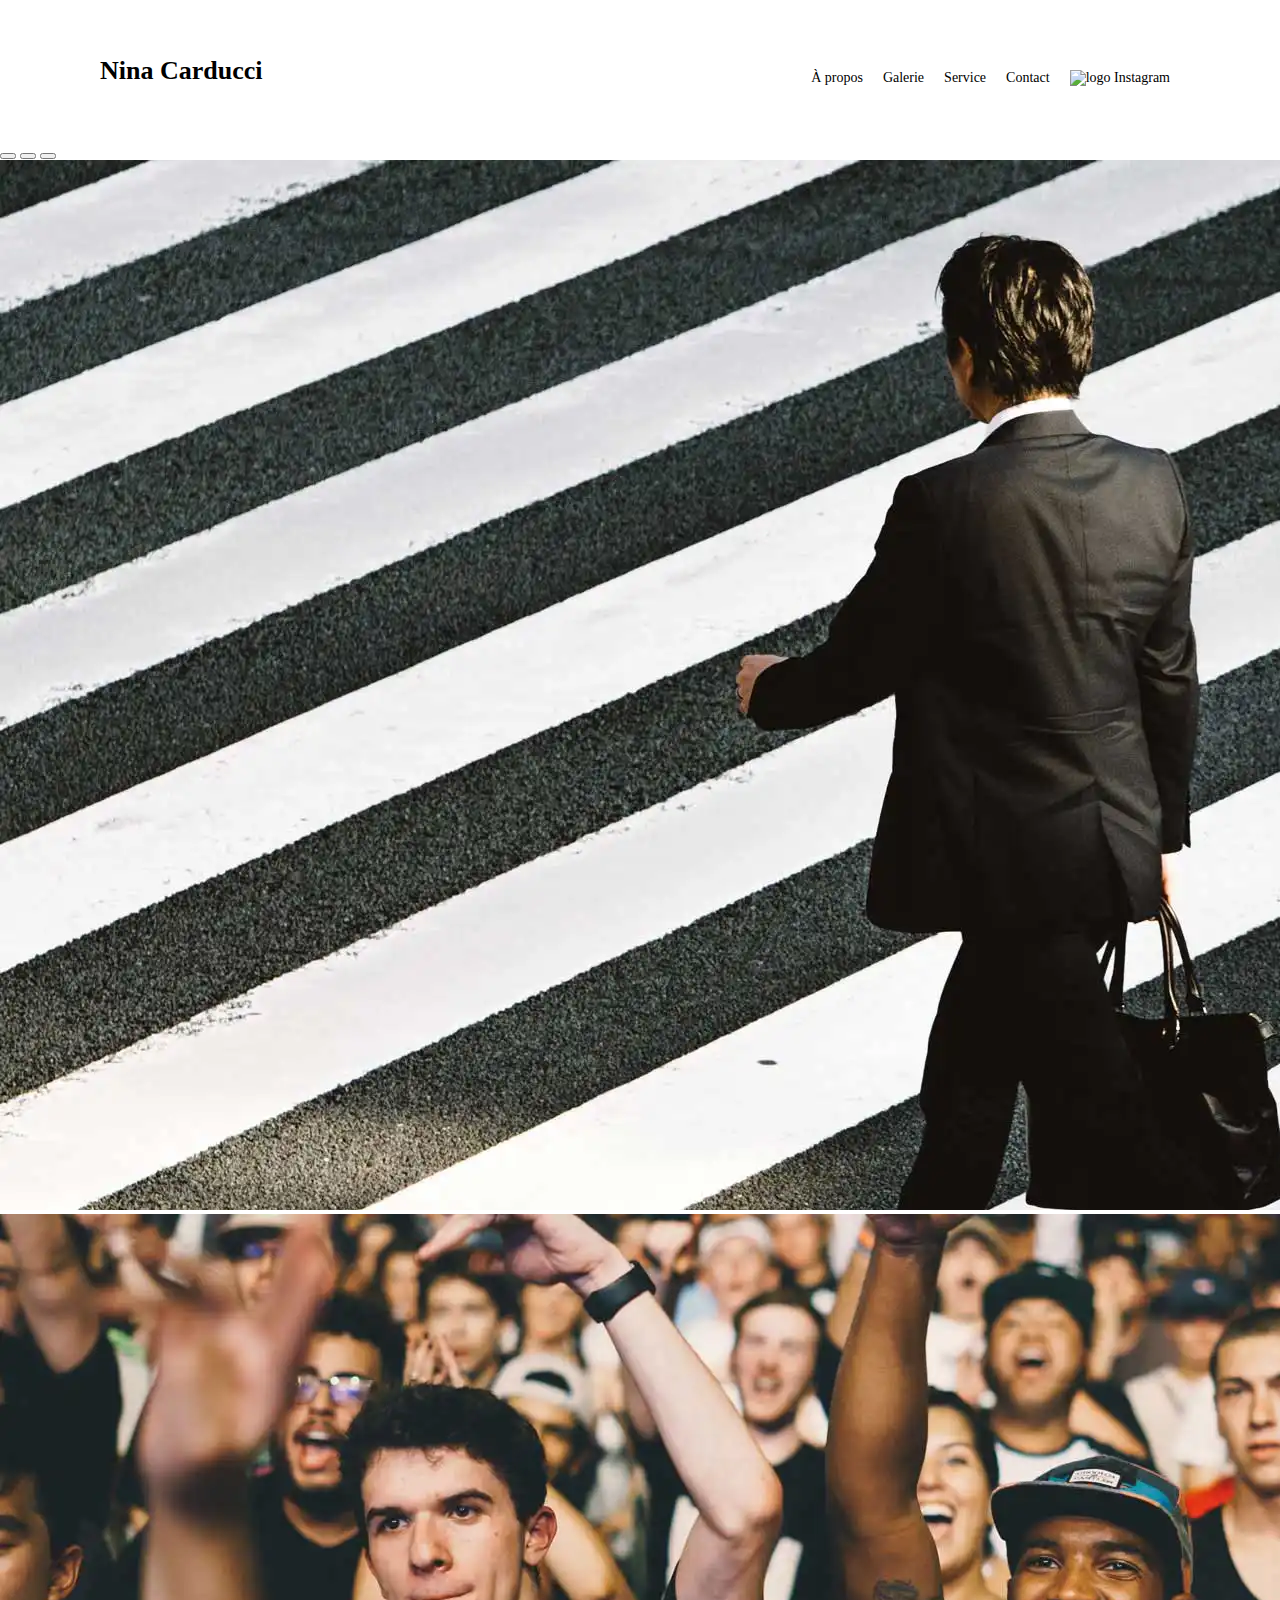
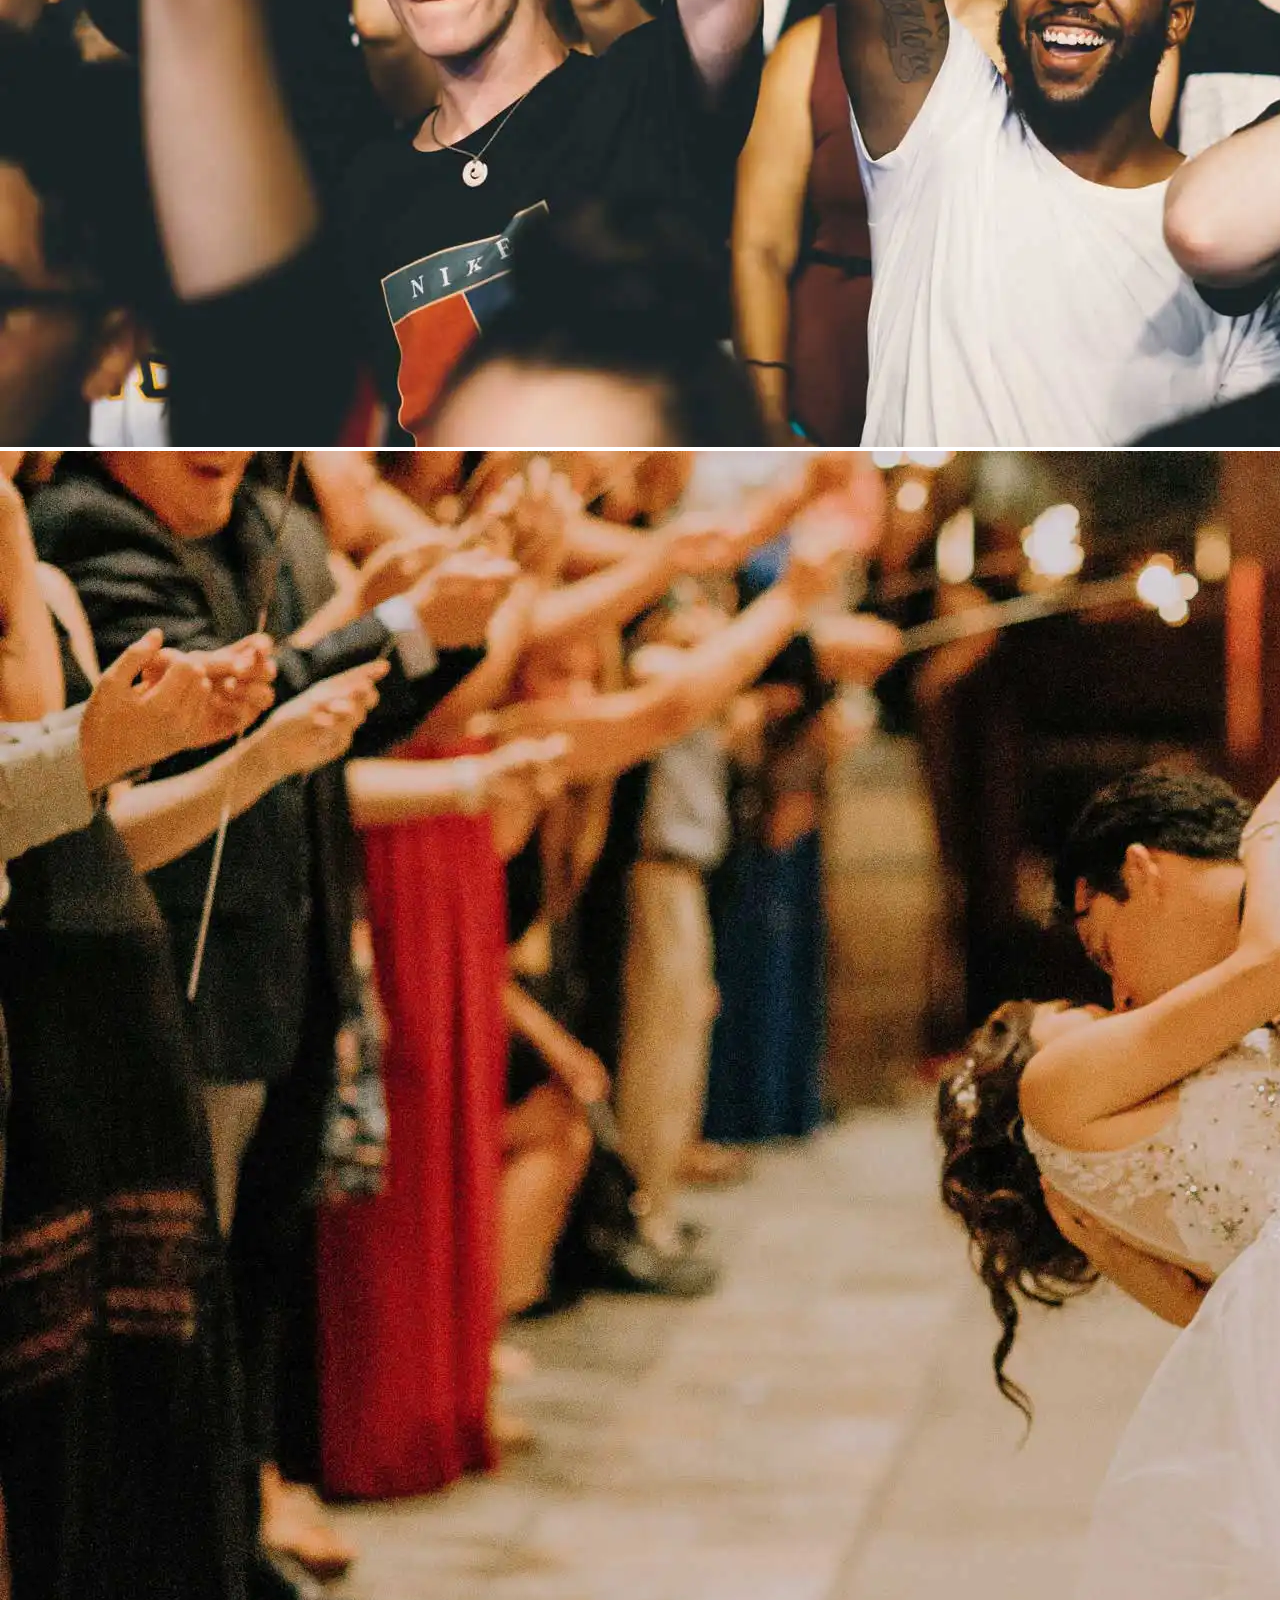
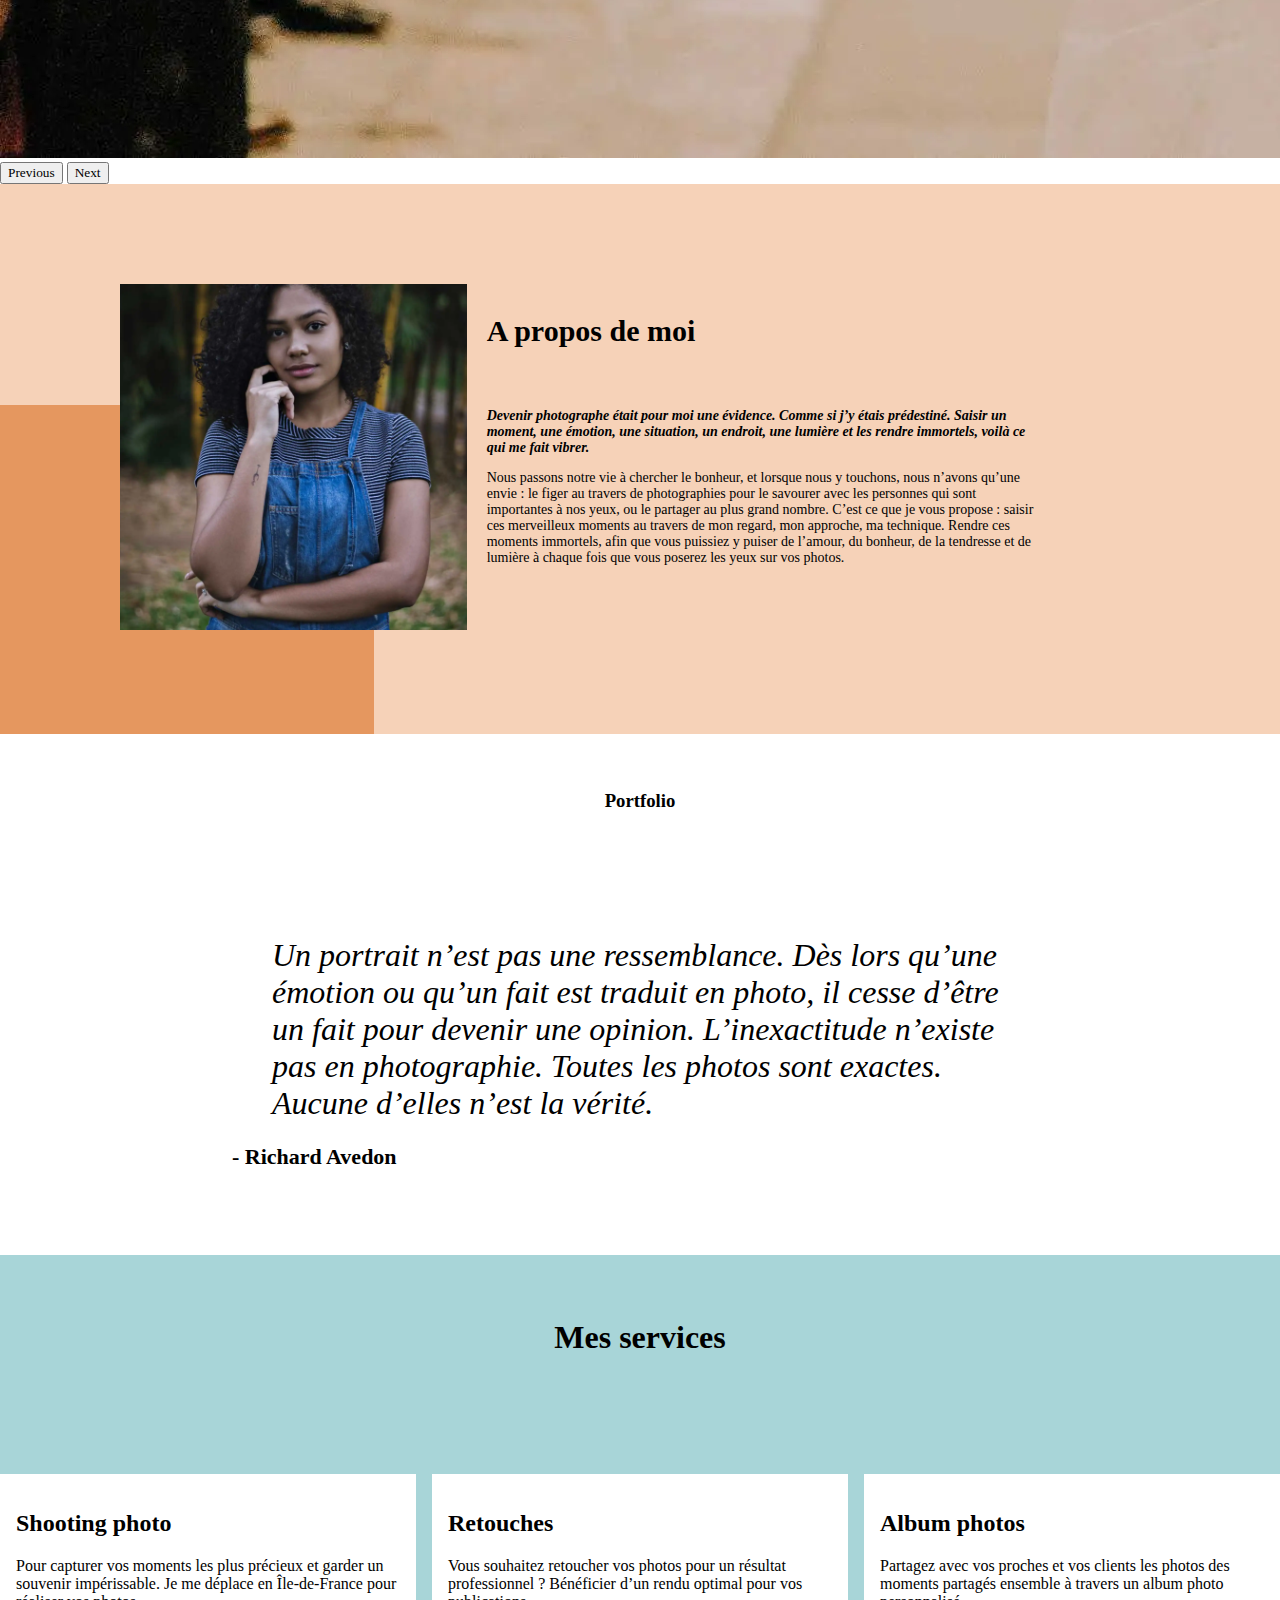
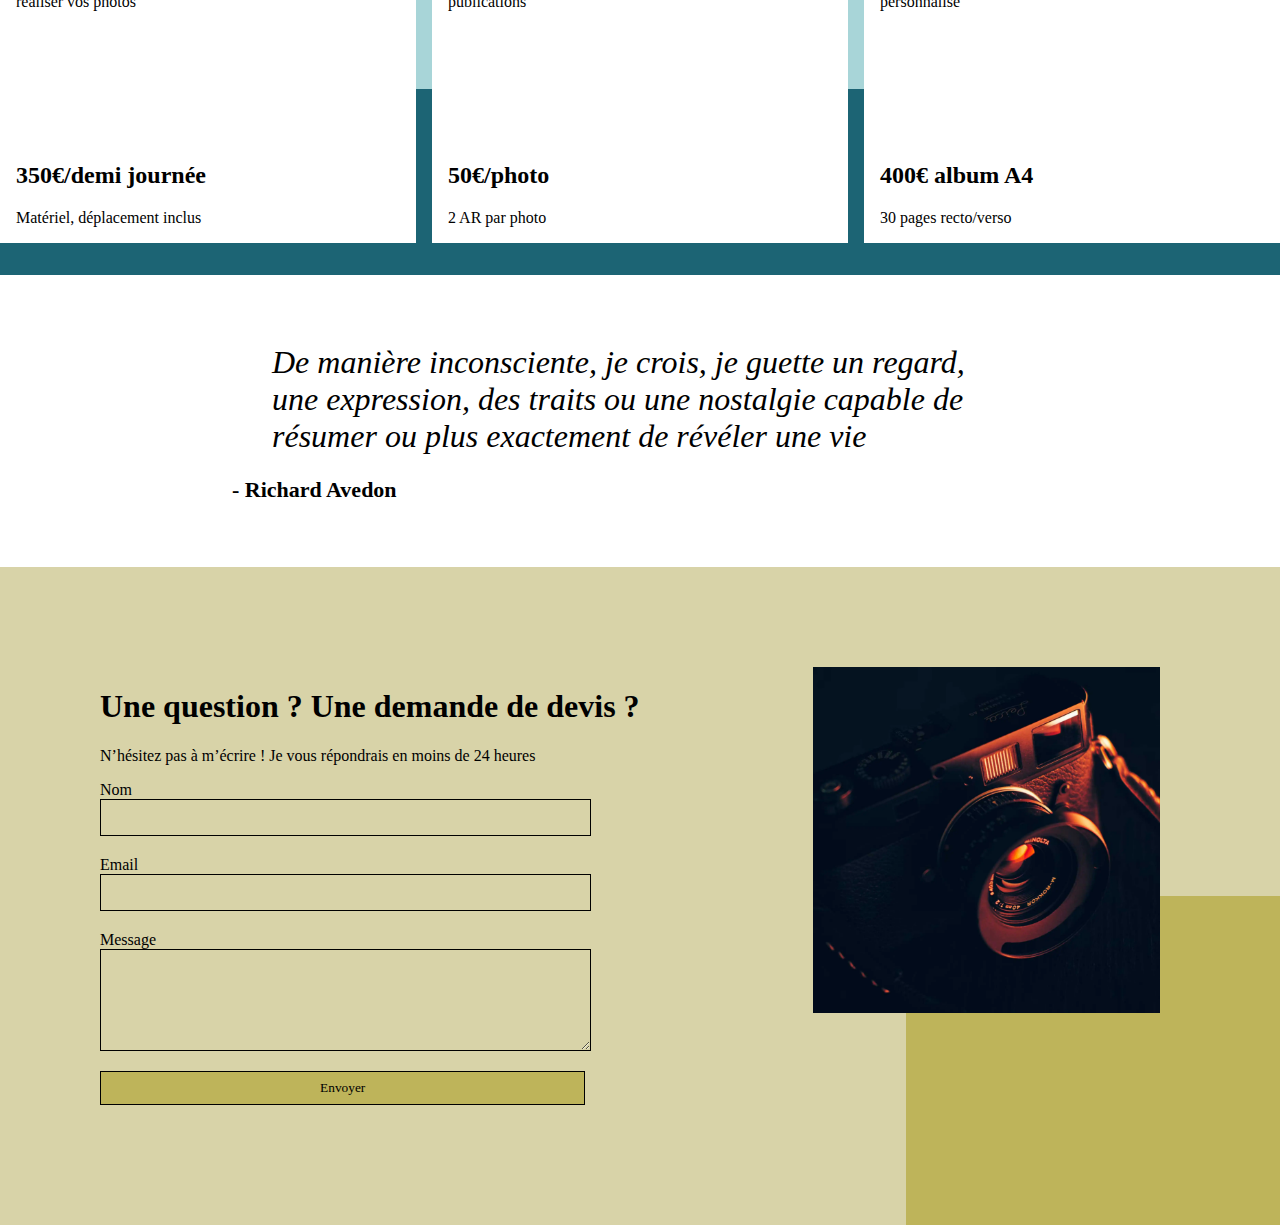
==== index.original.html @ 717ebbba "Conversion des JPEG en WEBP - Minify JS" ====
<!DOCTYPE html>
<html lang="fr">
<head>
	<meta name="viewport" content="width=device-width, initial-scale=1.0">


	<title>Nina Carducci</title>
	<meta name="description" content="Découvrez le portfolio captivant de Nina Carducci.
	Immortalisez vos moments précieux avec une touche artistique et unique.">
	<meta name="robots" content="index, follow">
	<link rel="stylesheet" href="./assets/bootstrap/bootstrap.min.css">
	<script src="./assets/bootstrap/bootstrap.bundle.min.js"></script>
	<link rel="stylesheet" href="./assets/style.css">
	<link rel="preconnect" href="https://fonts.googleapis.com">
	<link rel="preconnect" href="https://fonts.gstatic.com" crossorigin>
	<link href="https://fonts.googleapis.com/css2?family=Inter&family=Spectral:ital,wght@0,400;1,300;1,400;1,800&display=swap" rel="stylesheet">
	<meta charset="UTF-8">
	<script src="https://code.jquery.com/jquery-3.4.1.min.js" integrity="sha256-CSXorXvZcTkaix6Yvo6HppcZGetbYMGWSFlBw8HfCJo=" crossorigin="anonymous"></script>
	<script src="./assets/maugallery.min.js"></script>
	<script src="./assets/scripts.min.js"></script>
	<link rel="icon" type="image/x-icon" href="./assets/favicon.ico">

	<meta property="og:title" content="Nina Carducci">
	<meta property="og:description" content="Découvrez le portfolio captivant de Nina Carducci. Immortalisez vos moments précieux avec une touche artistique et unique.">
	<meta property="og:image" content="https://jordanlegros.github.io/openclassroom-projet4//assets/images/nina.webp">
	<meta property="og:url" content="https://jordanlegros.github.io/openclassroom-projet4/">

	<!-- Méta CSP -->
    <meta http-equiv="Content-Security-Policy" content="
        default-src 'self';
        script-src 'self' https://code.jquery.com 'sha256-vvt4KWwuNr51XfE5m+hzeNEGhiOfZzG97ccfqGsPwvE=';
        style-src 'self' https://stackpath.bootstrapcdn.com https://fonts.googleapis.com 'unsafe-inline';
        font-src 'self' https://fonts.googleapis.com https://fonts.gstatic.com;
        img-src 'self' https://jordanlegros.github.io/openclassroom-projet4/ data:;
        connect-src 'self' https://jordanlegros.github.io/openclassroom-projet4/;
    ">

	<meta name="language" content="fr-FR">



	<script type="application/ld+json">
		{
		  "@context": "https://schema.org",
		  "@type": "Organization",
		  "name": "Nina Carducci",
		  "url": "https://jordanlegros.github.io/openclassroom-projet4/",
		  "logo": "https://jordanlegros.github.io/openclassroom-projet4/assets/images/nina.webp",
		  "description": "Portfolio captivant de Nina Carducci. Immortalisez vos moments précieux avec une touche artistique et unique.",
		  "sameAs": [
			"https://www.instagram.com/ninacarducci.photo/?hl=fr"
		  ],
		  "address": {
			"@type": "PostalAddress",
			"streetAddress": "68 avenue Alsace-Lorraine",
			"addressLocality": "Bordeaux",
			"postalCode": "33200",
			"addressCountry": "FR"
		  },
		  "telephone": "+33 5 56 67 78 89",
		  "openingHours": "Mo-Fr 10:00-19:00"
		}
		</script>

		<script type="application/ld+json">
			{
			  "@context": "https://schema.org",
			  "@type": "Product",
			  "name": "Shooting photo",
			  "image": "https://jordanlegros.github.io/openclassroom-projet4/assets/images/camera.webp",
			  "description": "Service de shooting photo pour capturer vos moments les plus précieux.",
			  "brand": {
				"@type": "Brand",
				"name": "Nina Carducci"
			  },
			  "offers": {
				"@type": "Offer",
				"price": "350",
				"priceCurrency": "EUR",
				"availability": "http://schema.org/InStock"
			  }
			}
			</script>
			
			<script type="application/ld+json">
			{
			  "@context": "https://schema.org",
			  "@type": "Product",
			  "name": "Retouches",
			  "image": "https://jordanlegros.github.io/openclassroom-projet4/assets/images/camera.webp",
			  "description": "Service de retouches photo pour un résultat professionnel.",
			  "brand": {
				"@type": "Brand",
				"name": "Nina Carducci"
			  },
			  "offers": {
				"@type": "Offer",
				"price": "50",
				"priceCurrency": "EUR",
				"availability": "http://schema.org/InStock"
			  }
			}
			</script>
			
			<script type="application/ld+json">
			{
			  "@context": "https://schema.org",
			  "@type": "Product",
			  "name": "Album photos",
			  "image": "https://jordanlegros.github.io/openclassroom-projet4/assets/images/camera.webp",
			  "description": "Album photo personnalisé pour partager vos moments précieux.",
			  "brand": {
				"@type": "Brand",
				"name": "Nina Carducci"
			  },
			  "offers": {
				"@type": "Offer",
				"price": "400",
				"priceCurrency": "EUR",
				"availability": "http://schema.org/InStock"
			  }
			}
			</script>

</head>
<body>
<div class="top-header"> 
	<h3 class="name">Nina Carducci</h3>
	<div class="nav">   
		<ul>
			<li><a href="#about">À propos</a></li>
			<li><a href="#gallery">Galerie</a></li>
			<li><a href="#services">Service</a></li>
			<li><a href="#contact">Contact</a></li>
			<li><a class="social-link" href="https://www.instagram.com/ninacarducci.photo/?hl=fr" target="_blank"><img src="assets/images/instagram.png" alt="logo Instagram"></a></li>
		</ul>
	</div>
</div>
<div id="header">

	<div id="carouselExampleIndicators" class="carousel slide" data-bs-ride="carousel">
		<div class="carousel-indicators">
			<button type="button" data-bs-target="#carouselExampleIndicators" data-bs-slide-to="0" class="active" aria-current="true" aria-label="Slide 1"></button>
			<button type="button" data-bs-target="#carouselExampleIndicators" data-bs-slide-to="1" aria-label="Slide 2"></button>
			<button type="button" data-bs-target="#carouselExampleIndicators" data-bs-slide-to="2" aria-label="Slide 3"></button>
		</div>
		<div class="carousel-inner">
			<div class="carousel-item active">
				<img src="./assets/images/slider/ryoji-iwata-wUZjnOv7t0g-unsplash.webp" class="d-block w-100" alt="Photographie de Ryoji Iwata par Nina Carducci">
			</div>
			<div class="carousel-item">
				<img src="./assets/images/slider/nicholas-green-nPz8akkUmDI-unsplash.webp" class="d-block w-100" alt="Photographie de Nicholas Green par Nina Carducci">
			</div>
			<div class="carousel-item">
				<img src="./assets/images/slider/edward-cisneros-3_h6-1NPDGw-unsplash.webp" class="d-block w-100" alt="Photographie de Edward Cisneros par Nina Carducci">
			</div>
		</div>
		<button class="carousel-control-prev" type="button" data-bs-target="#carouselExampleIndicators" data-bs-slide="prev">
			<span class="carousel-control-prev-icon" aria-hidden="true"></span>
			<span class="visually-hidden">Previous</span>
		</button>
		<button class="carousel-control-next" type="button" data-bs-target="#carouselExampleIndicators" data-bs-slide="next">
			<span class="carousel-control-next-icon" aria-hidden="true"></span>
			<span class="visually-hidden">Next</span>
		</button>
	</div>
</div>
<div id="about">
	<div class="picture left">
		<img src="./assets/images/nina.webp" alt ="Photographie de Nina Carducci">
	</div>
	<div id="about-me">
		<h3 class="about-me__title">A propos de moi</h3>
		<p class="about-me__introduction">Devenir photographe était pour moi une évidence. Comme si j’y étais prédestiné. Saisir un moment, une émotion, une situation, un endroit, une lumière et les rendre immortels, voilà ce qui me fait vibrer.</p>
		<p>Nous passons notre vie à chercher le bonheur, et lorsque nous y touchons, nous n’avons qu’une envie : le figer au travers de photographies pour le savourer avec les personnes qui sont importantes à nos yeux, ou le partager au plus grand nombre.
			C’est ce que je vous propose : saisir ces merveilleux moments au travers de mon regard, mon approche, ma technique. Rendre ces moments immortels, afin que vous puissiez y puiser de l’amour, du bonheur, de la tendresse et de lumière à chaque fois que vous poserez les yeux sur vos photos.</p>
	</div>
</div>
<div id="gallery">
	<h3 class="title">Portfolio</h3>
	<div class="container py-3">
		<div class="gallery" style="display: none">
			<img data-gallery-tag="Concert" class="gallery-item" src="./assets/images/gallery/concerts/aaron-paul-wnX-fXzB6Cw-unsplash.webp" alt ="Photographie de Aaeron Paul par Nina Carducci"/>
			<img data-gallery-tag="Entreprises" class="gallery-item" src="./assets/images/gallery/entreprise/ali-morshedlou-WMD64tMfc4k-unsplash.webp" alt ="Photographie de Ali Morshedlou par Nina Carducci"/>
			<img data-gallery-tag="Entreprises" class="gallery-item" src="./assets/images/gallery/entreprise/jason-goodman-tHO1_OuKbg0-unsplash.webp " alt ="Photographie de Jason Goodman par Nina Carducci"/>
			<img data-gallery-tag="Mariages" class="gallery-item" src="./assets/images/gallery/mariage/hannah-busing-RvF2R_qMpRk-unsplash.webp" alt ="Photographie de Hannah Busing par Nina Carducci"/>
			<img data-gallery-tag="Portrait" class="gallery-item" src="./assets/images/gallery/portraits/ade-tunji-rVkhWWZFAtQ-unsplash.webp" alt ="Photographie de Ade Tunji par Nina Carducci"/>
			<img data-gallery-tag="Mariages" class="gallery-item" src="./assets/images/gallery/mariage/jakob-owens-SiniLJkXhMc-unsplash.webp" alt ="Photographie de Jakob Owens par Nina Carducci"/>
			<img data-gallery-tag="Portrait" class="gallery-item" src="./assets/images/gallery/portraits/nino-van-prattenburg--443cl1uR_8-unsplash.webp" alt ="Photographie de Nino Van par Nina Carducci"/>
			<img data-gallery-tag="Concert" class="gallery-item" src="./assets/images/gallery/concerts/austin-neill-hgO1wFPXl3I-unsplash.webp" alt ="Photographie de Austin Neill par Nina Carducci"/>
			<img data-gallery-tag="Entreprises" class="gallery-item" src="./assets/images/gallery/entreprise/mateus-campos-felipe-Fsgzm8N0hIY-unsplash.webp" alt ="Photographie de Mateus Campos par Nina Carducci"/>
		</div>
	</div>
	<div class="quote">
		<figure>
			<blockquote>
				<h1 class="quote__text">Un portrait n’est pas une ressemblance. Dès lors qu’une émotion ou qu’un fait est traduit en photo, il cesse d’être un fait pour devenir une opinion. L’inexactitude n’existe pas en photographie. Toutes les photos sont exactes. Aucune d’elles n’est la vérité.</h1>
			</blockquote>
			<figcaption class="quote__author">- Richard Avedon</figcaption>
		</figure>
	</div>
</div>
<div id="services">
	<h1 class="title">Mes services</h1>
	<div class="container">
		<div class="service">
			<div class="service__description">
				<h2>Shooting photo</h2>
				<p>Pour capturer vos moments les plus précieux et garder un souvenir impérissable. Je me déplace en Île-de-France pour réaliser vos photos</p>
			</div>
			<div class="service__price">
				<h2>350€/demi journée</h2>
				<span>Matériel, déplacement inclus</span>
			</div>

		</div>
		<div class="service">
			<div class="service__description">
				<h2>Retouches</h2>
				<p>Vous souhaitez retoucher vos photos pour un résultat professionnel ? Bénéficier d’un rendu optimal pour vos publications</p>
			</div>
			<div class="service__price">
				<h2>50€/photo</h2>
				<span>2 AR par photo</span>
			</div>
		</div>
		<div class="service">
			<div class="service__description">
				<h2>Album photos</h2>
				<p>Partagez avec vos proches et vos clients les photos des moments partagés ensemble à travers un album photo personnalisé</p>
			</div>
			<div class="service__price">
				<h2>400€ album A4</h2>
				<span>30 pages recto/verso</span>
			</div>
		</div>
	</div>
</div>
<div class="quote">
	<figure>
		<blockquote>
			<h1 class="quote__text">De manière inconsciente, je crois, je guette un regard, une expression, des traits ou une nostalgie capable de résumer ou plus exactement de révéler une vie</h1>
		</blockquote>
		<figcaption class="quote__author">- Richard Avedon</figcaption>
	</figure>
</div>
<div id="contact">
	<div class="container">
		<div class="form-container">
			<h1>Une question ? Une demande de devis ?</h1>
			<p> N’hésitez pas à m’écrire ! Je vous répondrais en moins de 24 heures</p>
			<form action="" method="post">
				<label for="nom">Nom</label>
				<input type="text" name="nom" id="nom" autocomplete="name">
				<label for="email">Email</label>
				<input type="email" name="email" id="email" autocomplete="email">
				<label for="message">Message</label>
				<textarea name="message" id="message" cols="30" rows="10" autocomplete="message"></textarea>
				<input type="submit" value="Envoyer"/>
			</form>
		</div>
		<div class="picture right">
			<img src="./assets/images/camera.webp" alt="Photographie d'une caméra">
		</div>
	</div>
</div>
</body>
</html>
---- assets/style.css ----
body {
	max-width: 1920px;
	margin: auto;
}
* {
	font-family: 'Inter';
	font-style: normal;
}
.top-header {
	background-color: white;
	position: sticky;
	top:0;
	z-index: 1000;
	display: flex;
	justify-content: space-between;
	padding-inline: 100px;
	padding-block: 30px;
	align-items: center;
}

.top-header .name {
	font-size: 26px;
}

.nav ul {
	display: flex;
	list-style-type: none;
	font-size: 14px;
	margin-bottom: 0;
}

.nav li {
	padding-inline: 10px;
}

.nav a {
	text-decoration: none;
	color: #000
}

.social-link img {
	width: 20px;
}

#about {
	display: flex;
	background-color: #F6D2B8;
	padding-inline: 100px;
	padding-block: 100px;
	position: relative;
}

.picture.left::before {
	content: ' ';
	background-color: #E5975F;
	width: 374px;
	height: 329px;
	position: absolute;
	bottom: 0;
	left: 0;
	z-index: -1;
}

.picture {
	flex: 1;
	margin: 0 20px;
	z-index: 0;
}

.picture img {
	width: 100%;

}
#about-me {
	flex: 2
}
.about-me__title {
	margin-top: 1em;
	margin-bottom: 60px;
	font-size: 30px;
}
.about-me__introduction {
	font-family: 'Spectral';
	font-weight: 800;
	font-style: italic;
	width: 60%;
}
#about-me p {
	width: 80%;
	font-size: 14px;
}

#gallery {
	/*	min-height: 100vh; */
}
.title{
	text-align: center;
	padding-block: 2em;
}
.gallery .nav {
	justify-content: center;
}
.nav-pills .nav-link.active, .nav-pills .show > .nav-link {
	color: #fff;
	background-color: #2b2a27;
	border-radius:0 ;
}
.nav-pills .nav-link {
	color: #000
}
.item-column {
	position: relative;
	margin-bottom: 0 !important;
	padding: 0;
}
.item-column::after{
	content: "";
	display: block;
	padding-bottom: 100%;

}
.gallery-item {
	position: absolute;
	width: 100%;
	height: 100%;
	object-fit: cover;
	padding: .5em;
}
.mg-prev, .mg-next {
	width: 30px;
	height: 30px;
	border-radius: 00%;
	justify-content: center;
	align-items: center;
	display: flex;
	font-size: 24px;
}

.quote {
	font-family: 'Spectral';
	font-style: italic;
	width: 70%;
	margin: auto;
	padding-block: 3em;
}
.quote__text {
	font-family: Spectral;
	font-style: italic;
	font-weight: 300;

}
.quote__author {
	font-family: Spectral;
	font-weight: 800;
	font-size: 22px;
}

#services {
	margin: auto;
	background-color: #A8D5D8 ;
	position: relative;
}
#services .container::before{
	content: ' ';
	background-color: #1C6474;
	position: absolute;
	width: 100%;
	height: 30%;
	bottom: 0;
	left: 0;
	z-index: 0;
}

#services .container {
	justify-content: space-between;
	display: flex;
	padding : 2em 0;

}

.service {
	background-color: white;
	max-width: 390px;
	width: 30%;
	height: 337px;
	padding: 1em;
	display: flex;
	flex-direction: column;
	justify-content: space-between;
	z-index: 1;
}

#contact {
	margin: auto;
	background-color: #D8D3A8 ;
	position: relative;
	padding-inline: 100px;
	padding-block: 100px;
}

#contact .container {
	display: flex;
}
.picture.right::before {
	content: ' ';
	background-color: #BEB45A;
	width: 374px;
	height: 329px;
	position: absolute;
	bottom: 0;
	right: 0;
	z-index: -1;
}
.form-container {
	flex : 2;

}
form {
	display: flex;
	flex-direction: column;
	width: 70%;
	align-items: flex-start;
}

form input {
	width: 100%;
	background-color: transparent;
	border: solid 1px;
	height: 2.5em;
	margin-bottom: 20px;
}

form textarea {
	width: 100%;
	background-color: transparent;
	border: solid 1px;
	height: 5em;
	line-height: 2.5em;
	font-size: 1.2em;
	margin-bottom: 20px;
}
input[type="submit"] {
	background-color: #BEB45A;
	padding: .5em 1em
}

@media all and (max-width: 1180px) {
	.picture {
		flex : 2;
	}
	#about, #contact .container {
		align-items: center;
	}
	.about-me__title {
		margin-top: 0;
		margin-bottom: 1em;
	}
	#about-me h6, #about-me p {
		width: 100%;
	}
}

@media all and (max-width: 1000px) {
	#about{
		flex-direction: column;

	}
	.picture {
		width: 50%;
	}
	.picture.left::before {
		width: 100%;
		height: 30%;
		position: absolute;
		bottom: auto;
		top: 0;
		left: 0;
		z-index: -1;
	}
	.about-me__title{
		text-align: center;
		margin-top: 1em;
	}
	#services .container {
		flex-direction: column;
	}
	.service {
		width: 100%;
		max-width: 100%;
		height: auto;
		margin: 2em 0
	}
	.service__description{
		margin-bottom: 1em;
	}

	#services .container::before{
		width: 30%;
		height: 100%;
		bottom: 0;
		right: 0;
		left: auto;
		z-index: 0;
	}

	#contact .container {
		flex-direction: column;
	}
	#contact .picture.right {
		margin-top: 1em;
	}
	.picture.right::before {
		width: 100%;
		height: 30%;
		position: absolute;
		bottom: 0;
		right: 0;
		z-index: -1;
	}
}

@media all and (max-width: 650px) {
	.top-header {
		flex-direction: column;
		padding-inline: 0;
	}
	.top-header .nav, .top-header .nav ul {
		width: 100%;
		padding: 0 0 0 0;
	}
	.top-header .nav li {
		flex: 1;
		padding-block: 1em;
		text-align: center;
	}
	.picture.left::before, .picture.right::before {
		height: 150px;
	}
	#services .container {
		align-items: center;
	}
	.service {
		max-width: 90%;
	}
	#about, #contact {
		padding-inline: 2em;
		padding-block: 2em;
	}
	form {
		width: 100%;
	}
	.picture {
		width: 80%;
	}
}
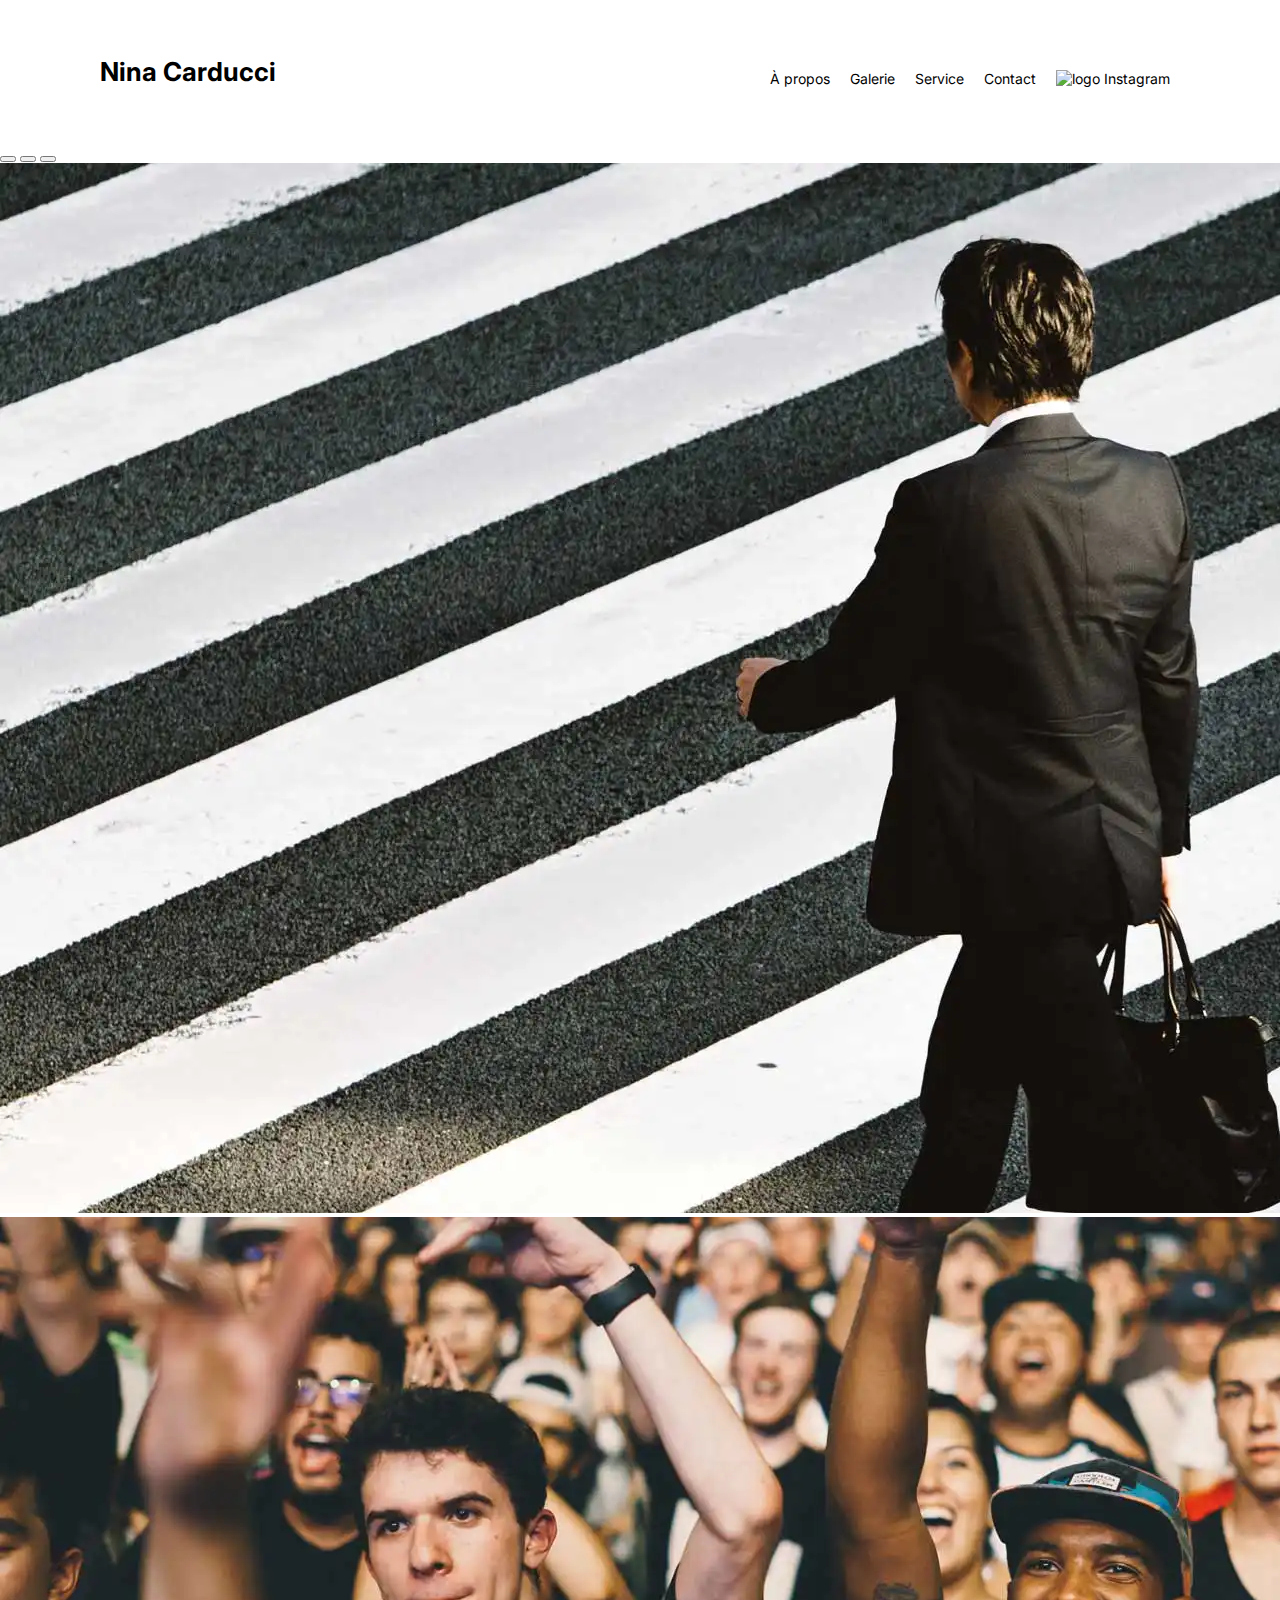
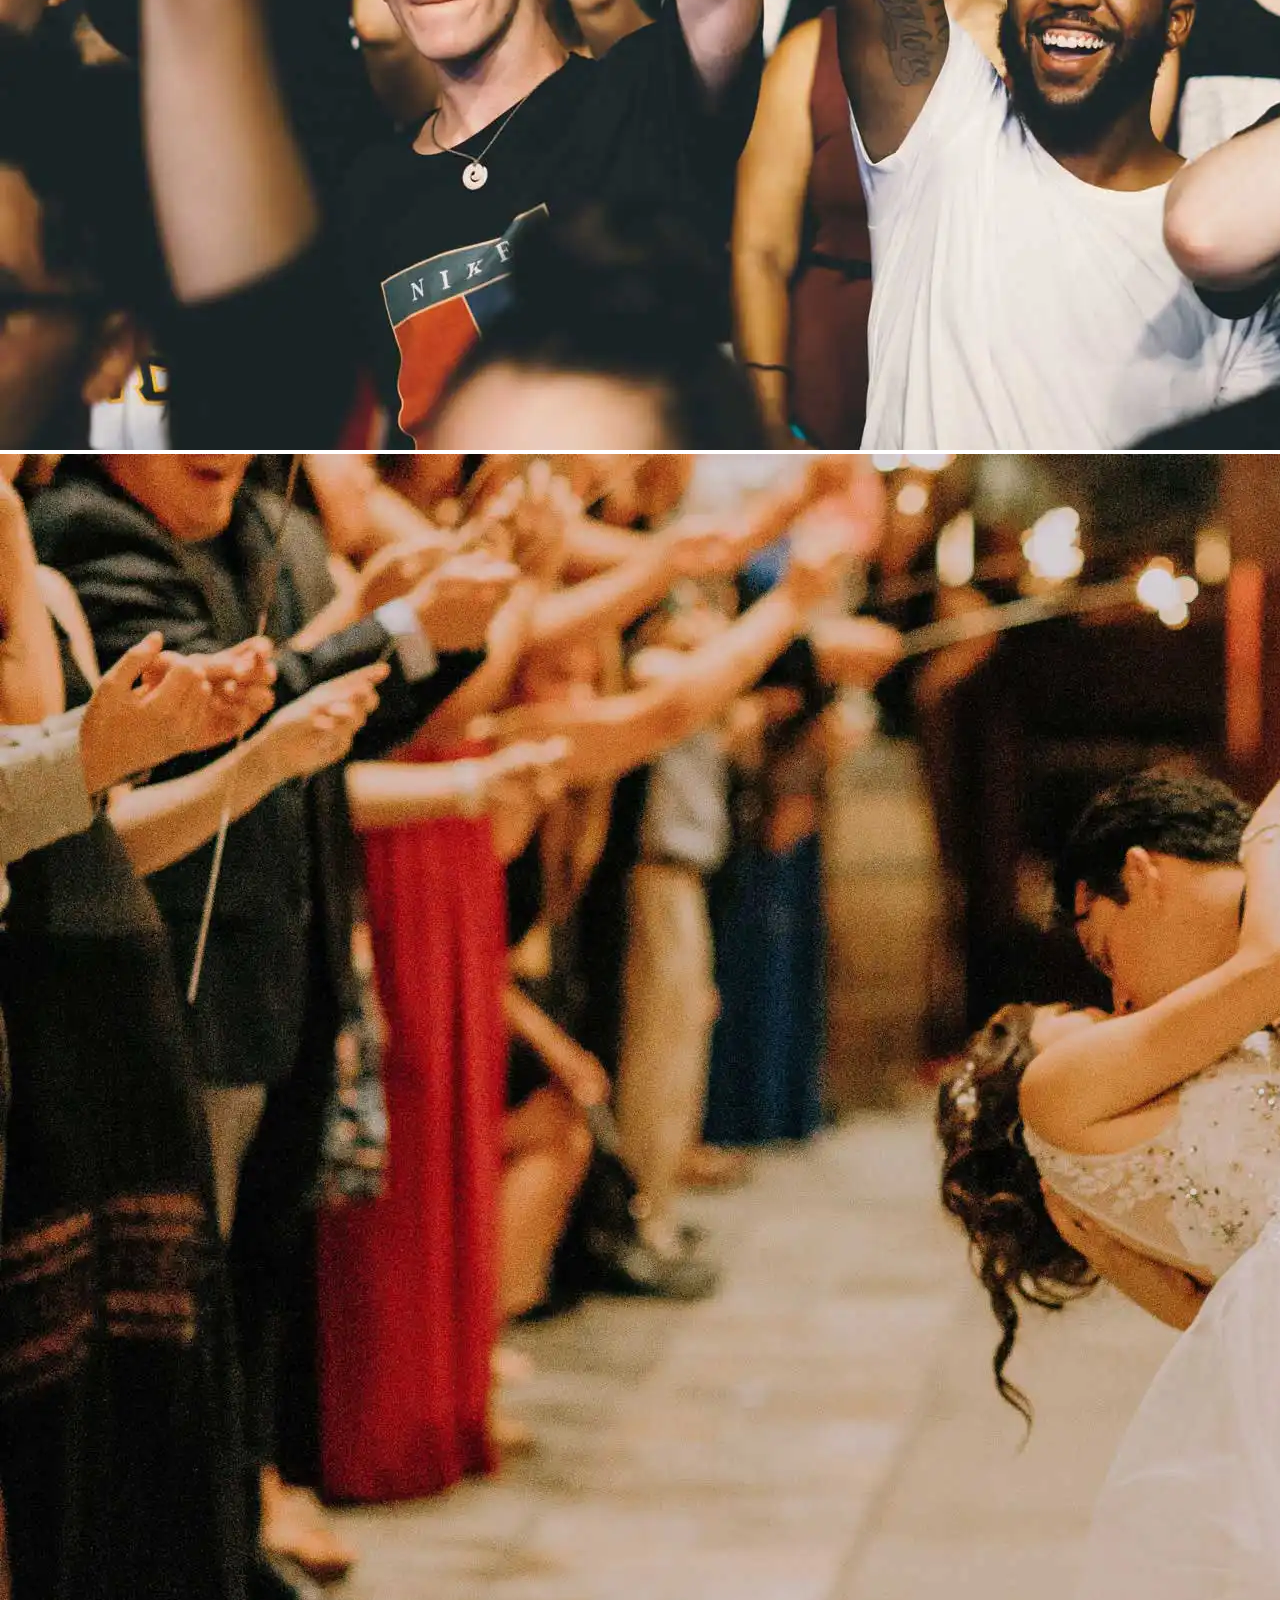
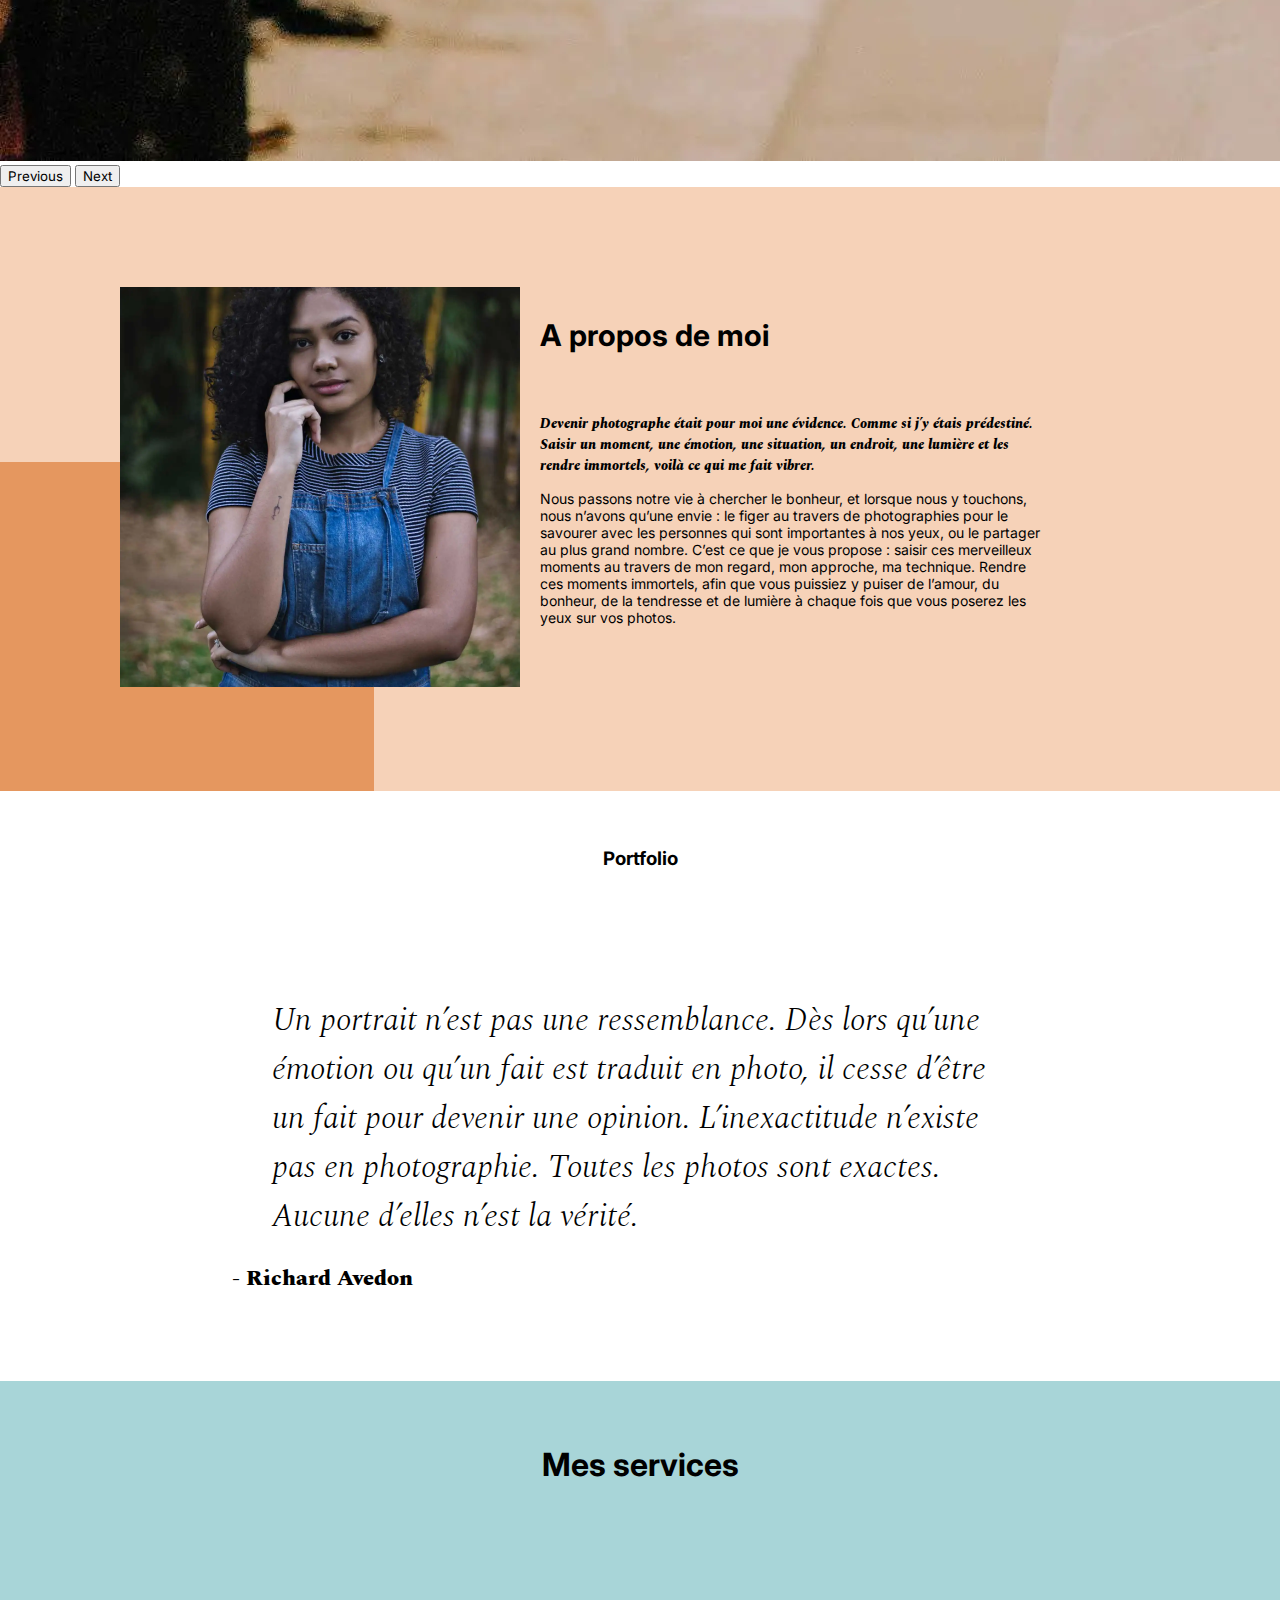
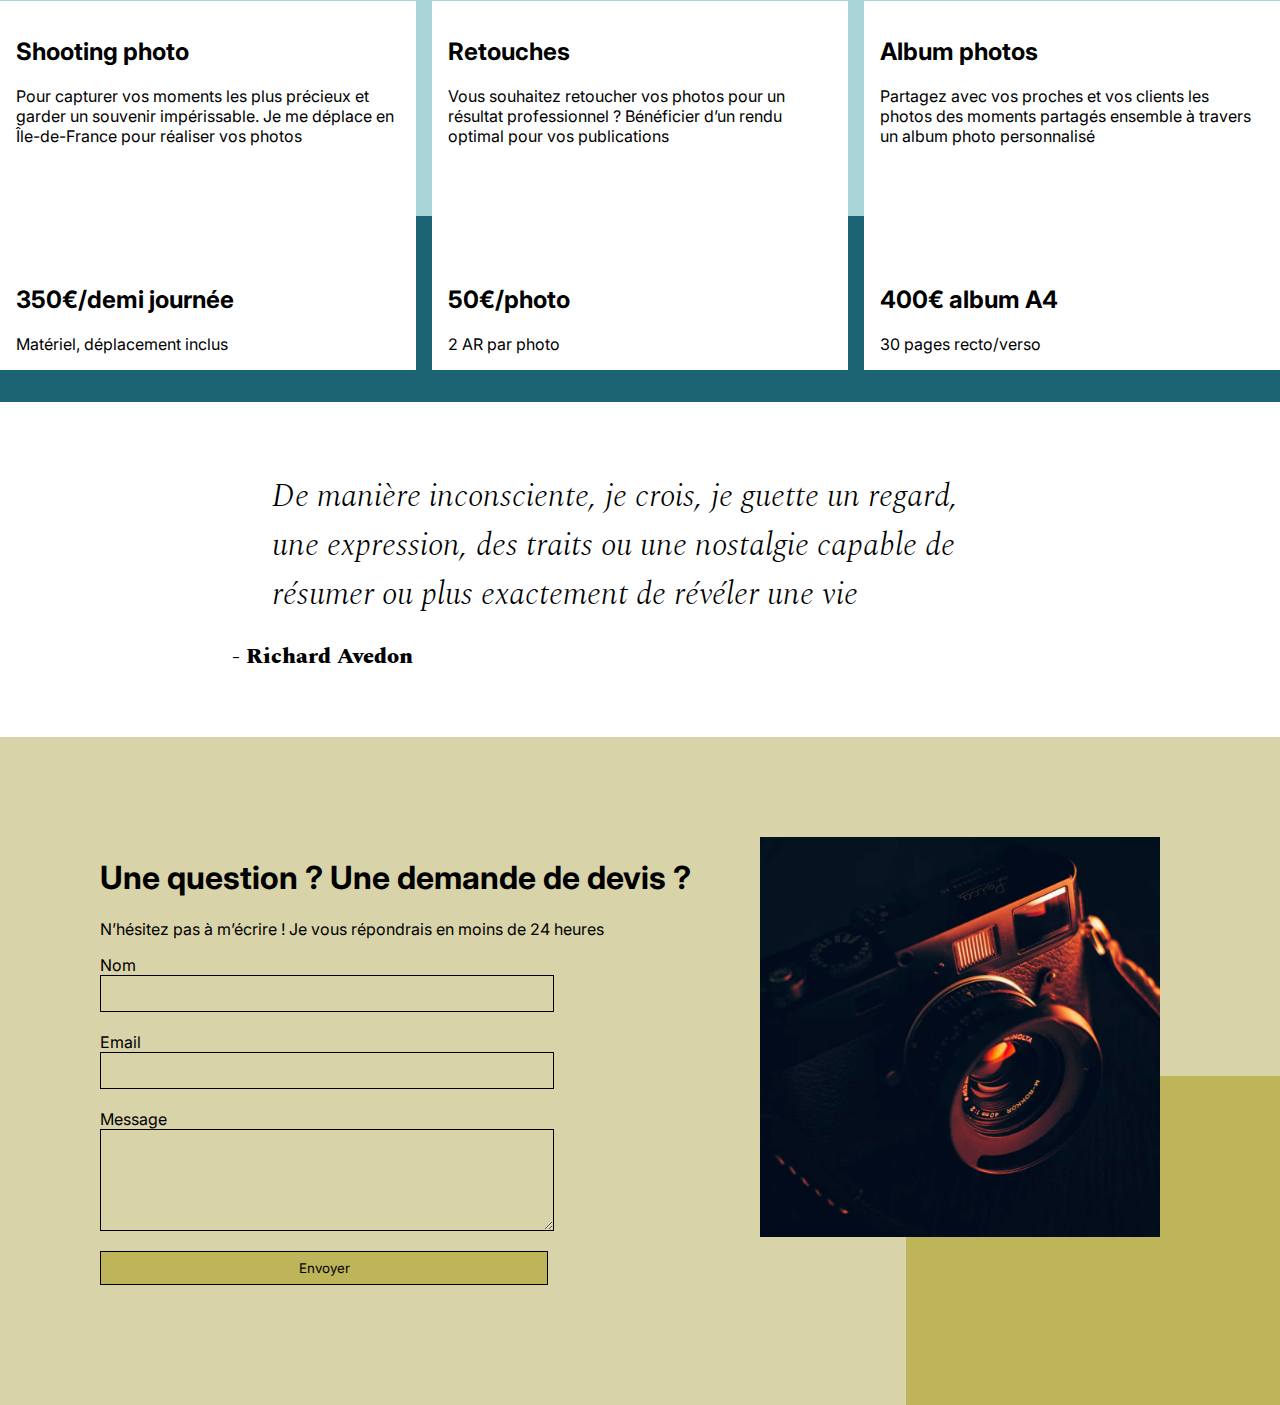
==== commit e6b8ec65: "test" ====
--- a/index.original.html
+++ b/index.original.html
@@ -10,10 +10,10 @@
 	<meta name="robots" content="index, follow">
 	<link rel="stylesheet" href="./assets/bootstrap/bootstrap.min.css">
 	<script src="./assets/bootstrap/bootstrap.bundle.min.js"></script>
-	<link rel="stylesheet" href="./assets/style.css">
+	<link rel="stylesheet" href="./assets/style.min.css">
 	<link rel="preconnect" href="https://fonts.googleapis.com">
 	<link rel="preconnect" href="https://fonts.gstatic.com" crossorigin>
-	<link href="https://fonts.googleapis.com/css2?family=Inter&family=Spectral:ital,wght@0,400;1,300;1,400;1,800&display=swap" rel="stylesheet">
+	<link  href="https://fonts.googleapis.com/css2?family=Inter&family=Spectral:ital,wght@0,400;1,300;1,400;1,800&display=swap" rel="stylesheet">
 	<meta charset="UTF-8">
 	<script src="https://code.jquery.com/jquery-3.4.1.min.js" integrity="sha256-CSXorXvZcTkaix6Yvo6HppcZGetbYMGWSFlBw8HfCJo=" crossorigin="anonymous"></script>
 	<script src="./assets/maugallery.min.js"></script>
@@ -25,15 +25,7 @@
 	<meta property="og:image" content="https://jordanlegros.github.io/openclassroom-projet4//assets/images/nina.webp">
 	<meta property="og:url" content="https://jordanlegros.github.io/openclassroom-projet4/">
 
-	<!-- Méta CSP -->
-    <meta http-equiv="Content-Security-Policy" content="
-        default-src 'self';
-        script-src 'self' https://code.jquery.com 'sha256-vvt4KWwuNr51XfE5m+hzeNEGhiOfZzG97ccfqGsPwvE=';
-        style-src 'self' https://stackpath.bootstrapcdn.com https://fonts.googleapis.com 'unsafe-inline';
-        font-src 'self' https://fonts.googleapis.com https://fonts.gstatic.com;
-        img-src 'self' https://jordanlegros.github.io/openclassroom-projet4/ data:;
-        connect-src 'self' https://jordanlegros.github.io/openclassroom-projet4/;
-    ">
+	
 
 	<meta name="language" content="fr-FR">
 
@@ -132,7 +124,7 @@
 			<li><a href="#gallery">Galerie</a></li>
 			<li><a href="#services">Service</a></li>
 			<li><a href="#contact">Contact</a></li>
-			<li><a class="social-link" href="https://www.instagram.com/ninacarducci.photo/?hl=fr" target="_blank"><img src="assets/images/instagram.png" alt="logo Instagram"></a></li>
+			<li><a class="social-link" href="https://www.instagram.com/ninacarducci.photo/?hl=fr" target="_blank"><img src="assets/images/instagram.png" alt="logo Instagram" width="20px" height="20px"></a></li>
 		</ul>
 	</div>
 </div>
@@ -167,7 +159,7 @@
 </div>
 <div id="about">
 	<div class="picture left">
-		<img src="./assets/images/nina.webp" alt ="Photographie de Nina Carducci">
+		<img src="./assets/images/nina.webp" alt ="Photographie de Nina Carducci" >
 	</div>
 	<div id="about-me">
 		<h3 class="about-me__title">A propos de moi</h3>
@@ -260,7 +252,7 @@
 			</form>
 		</div>
 		<div class="picture right">
-			<img src="./assets/images/camera.webp" alt="Photographie d'une caméra">
+			<img src="./assets/images/camera.webp" alt="Photographie d'une caméra" >
 		</div>
 	</div>
 </div>
--- a/assets/style.min.css
+++ b/assets/style.min.css
@@ -0,0 +1,369 @@
+body {
+	max-width: 1920px;
+	margin: auto;
+}
+* {
+	font-family: 'Inter';
+	font-style: normal;
+}
+.top-header {
+	background-color: white;
+	position: sticky;
+	top:0;
+	z-index: 1000;
+	display: flex;
+	justify-content: space-between;
+	padding-inline: 100px;
+	padding-block: 30px;
+	align-items: center;
+}
+
+.top-header .name {
+	font-size: 26px;
+}
+
+.nav ul {
+	display: flex;
+	list-style-type: none;
+	font-size: 14px;
+	margin-bottom: 0;
+}
+
+.nav li {
+	padding-inline: 10px;
+}
+
+.nav a {
+	text-decoration: none;
+	color: #000
+}
+
+.social-link img {
+	width: 20px;
+}
+
+#about {
+	display: flex;
+	background-color: #F6D2B8;
+	padding-inline: 100px;
+	padding-block: 100px;
+	position: relative;
+}
+
+.picture.left::before {
+	content: ' ';
+	background-color: #E5975F;
+	width: 374px;
+	height: 329px;
+	position: absolute;
+	bottom: 0;
+	left: 0;
+	z-index: -1;
+}
+
+.picture {
+	flex: 1;
+	margin: 0 20px;
+	z-index: 0;
+}
+
+.picture img {
+	width: 400px;
+	height: 400px;
+
+}
+#about-me {
+	flex: 2
+}
+.about-me__title {
+	margin-top: 1em;
+	margin-bottom: 60px;
+	font-size: 30px;
+}
+.about-me__introduction {
+	font-family: 'Spectral';
+	font-weight: 800;
+	font-style: italic;
+	width: 60%;
+}
+#about-me p {
+	width: 80%;
+	font-size: 14px;
+}
+
+#gallery {
+	/*	min-height: 100vh; */
+}
+.title{
+	text-align: center;
+	padding-block: 2em;
+}
+.gallery .nav {
+	justify-content: center;
+}
+.nav-pills .nav-link.active, .nav-pills .show > .nav-link {
+	color: #fff;
+	background-color: #2b2a27;
+	border-radius:0 ;
+}
+.nav-pills .nav-link {
+	color: #000
+}
+.item-column {
+	position: relative;
+	margin-bottom: 0 !important;
+	padding: 0;
+}
+.item-column::after{
+	content: "";
+	display: block;
+	padding-bottom: 100%;
+
+}
+.gallery-item {
+	position: absolute;
+	width: 100%;
+	height: 100%;
+	object-fit: cover;
+	padding: .5em;
+}
+.mg-prev, .mg-next {
+	width: 30px;
+	height: 30px;
+	border-radius: 00%;
+	justify-content: center;
+	align-items: center;
+	display: flex;
+	font-size: 24px;
+}
+
+.quote {
+	font-family: 'Spectral';
+	font-style: italic;
+	width: 70%;
+	margin: auto;
+	padding-block: 3em;
+}
+.quote__text {
+	font-family: Spectral;
+	font-style: italic;
+	font-weight: 300;
+
+}
+.quote__author {
+	font-family: Spectral;
+	font-weight: 800;
+	font-size: 22px;
+}
+
+#services {
+	margin: auto;
+	background-color: #A8D5D8 ;
+	position: relative;
+}
+#services .container::before{
+	content: ' ';
+	background-color: #1C6474;
+	position: absolute;
+	width: 100%;
+	height: 30%;
+	bottom: 0;
+	left: 0;
+	z-index: 0;
+}
+
+#services .container {
+	justify-content: space-between;
+	display: flex;
+	padding : 2em 0;
+
+}
+
+.service {
+	background-color: white;
+	max-width: 390px;
+	width: 30%;
+	height: 337px;
+	padding: 1em;
+	display: flex;
+	flex-direction: column;
+	justify-content: space-between;
+	z-index: 1;
+}
+
+#contact {
+	margin: auto;
+	background-color: #D8D3A8 ;
+	position: relative;
+	padding-inline: 100px;
+	padding-block: 100px;
+}
+
+#contact .container {
+	display: flex;
+}
+.picture.right::before {
+	content: ' ';
+	background-color: #BEB45A;
+	width: 374px;
+	height: 329px;
+	position: absolute;
+	bottom: 0;
+	right: 0;
+	z-index: -1;
+}
+.form-container {
+	flex : 2;
+
+}
+form {
+	display: flex;
+	flex-direction: column;
+	width: 70%;
+	align-items: flex-start;
+}
+
+form input {
+	width: 100%;
+	background-color: transparent;
+	border: solid 1px;
+	height: 2.5em;
+	margin-bottom: 20px;
+}
+
+form textarea {
+	width: 100%;
+	background-color: transparent;
+	border: solid 1px;
+	height: 5em;
+	line-height: 2.5em;
+	font-size: 1.2em;
+	margin-bottom: 20px;
+}
+input[type="submit"] {
+	background-color: #BEB45A;
+	padding: .5em 1em
+}
+
+@media all and (max-width: 1180px) {
+	.picture {
+		flex : 2;
+	}
+	#about, #contact .container {
+		align-items: center;
+	}
+	.about-me__title {
+		margin-top: 0;
+		margin-bottom: 1em;
+	}
+	#about-me h6, #about-me p {
+		width: 100%;
+	}
+
+	.picture img {
+		width: 300px;
+		height: 300px;
+	
+	}
+}
+
+@media all and (max-width: 1000px) {
+	#about{
+		flex-direction: column;
+
+	}
+	.picture {
+		width: 50%;
+	}
+	.picture.left::before {
+		width: 100%;
+		height: 30%;
+		position: absolute;
+		bottom: auto;
+		top: 0;
+		left: 0;
+		z-index: -1;
+	}
+	.about-me__title{
+		text-align: center;
+		margin-top: 1em;
+	}
+	#services .container {
+		flex-direction: column;
+	}
+	.service {
+		width: 100%;
+		max-width: 100%;
+		height: auto;
+		margin: 2em 0
+	}
+	.service__description{
+		margin-bottom: 1em;
+	}
+
+	#services .container::before{
+		width: 30%;
+		height: 100%;
+		bottom: 0;
+		right: 0;
+		left: auto;
+		z-index: 0;
+	}
+
+	#contact .container {
+		flex-direction: column;
+	}
+	#contact .picture.right {
+		margin-top: 1em;
+	}
+	.picture.right::before {
+		width: 100%;
+		height: 30%;
+		position: absolute;
+		bottom: 0;
+		right: 0;
+		z-index: -1;
+	}
+}
+
+@media all and (max-width: 650px) {
+	.top-header {
+		flex-direction: column;
+		padding-inline: 0;
+	}
+	.top-header .nav, .top-header .nav ul {
+		width: 100%;
+		padding: 0 0 0 0;
+	}
+	.top-header .nav li {
+		flex: 1;
+		padding-block: 1em;
+		text-align: center;
+	}
+	.picture.left::before, .picture.right::before {
+		height: 150px;
+	}
+	#services .container {
+		align-items: center;
+	}
+	.service {
+		max-width: 90%;
+	}
+	#about, #contact {
+		padding-inline: 2em;
+		padding-block: 2em;
+	}
+	form {
+		width: 100%;
+	}
+	.picture {
+		width: 80%;
+	}
+
+	.picture img {
+		width: 200px;
+		height: 200px;
+	
+	}
+}
+
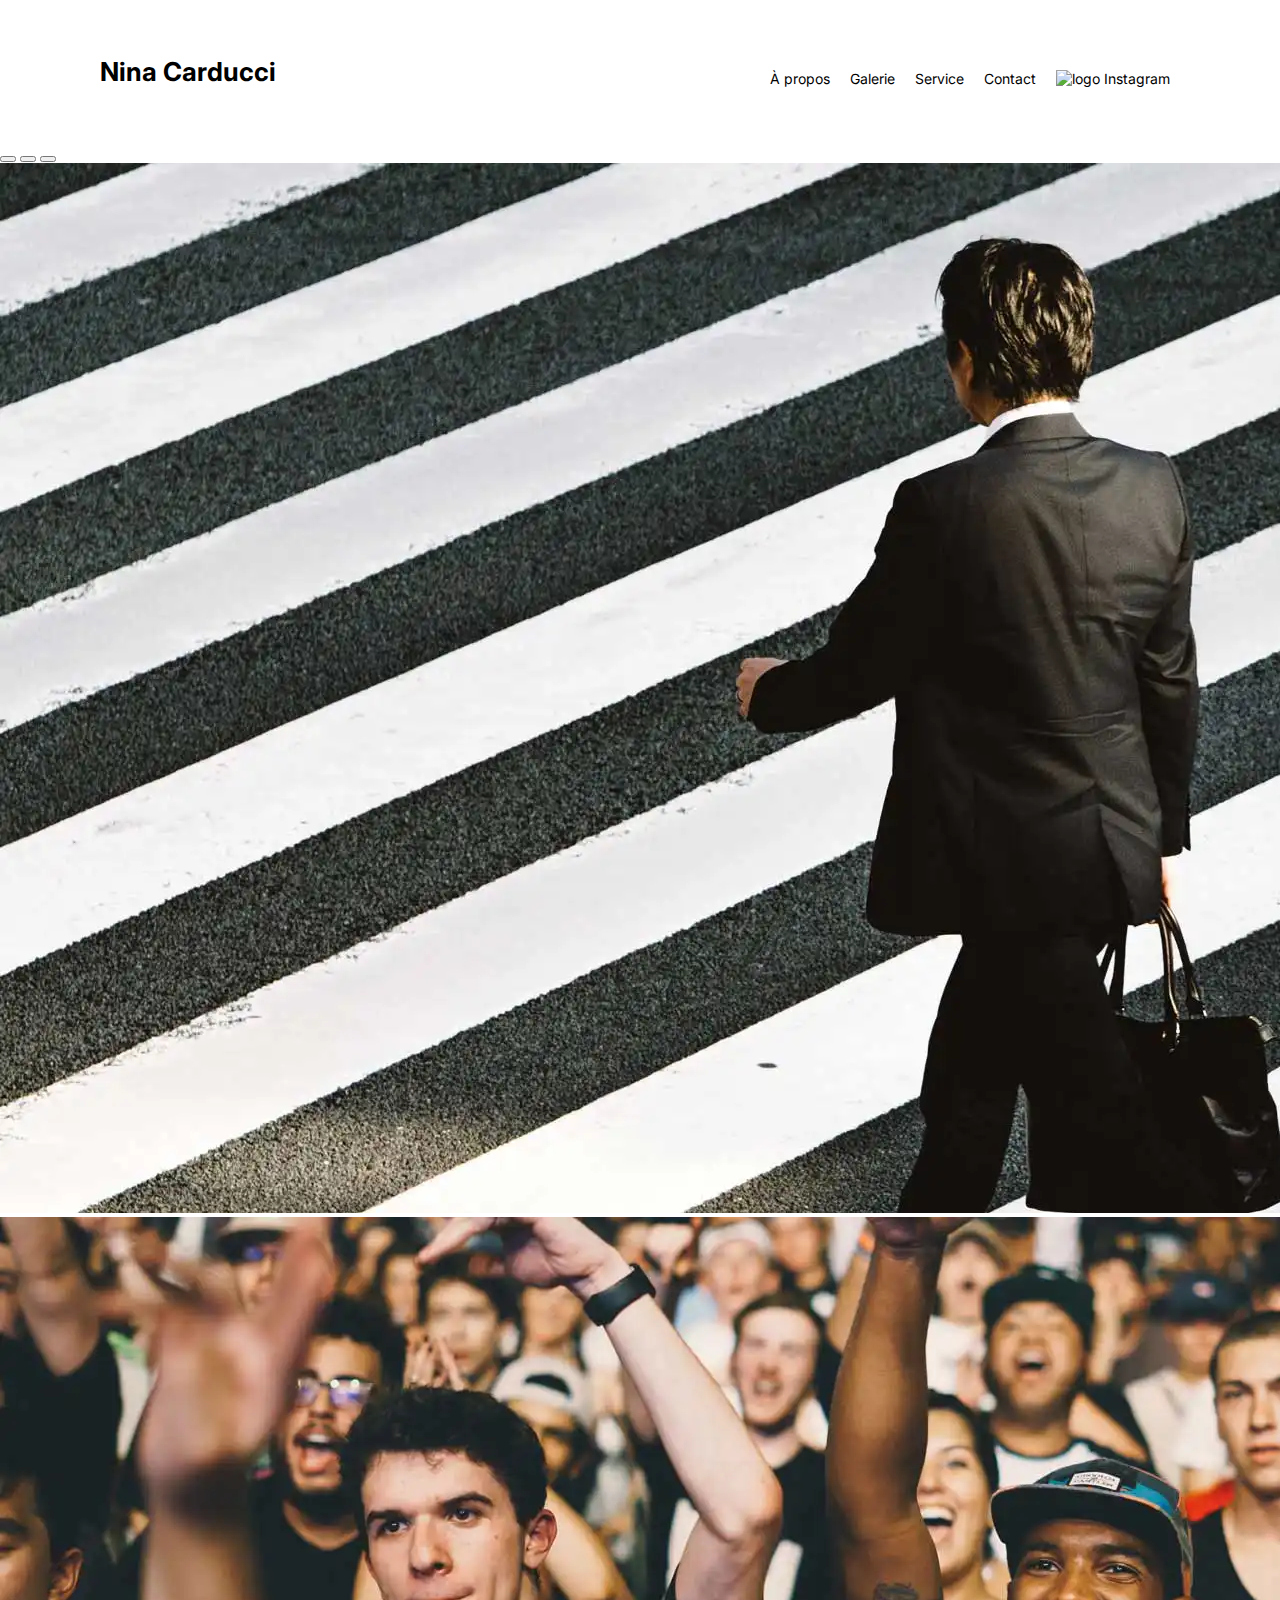
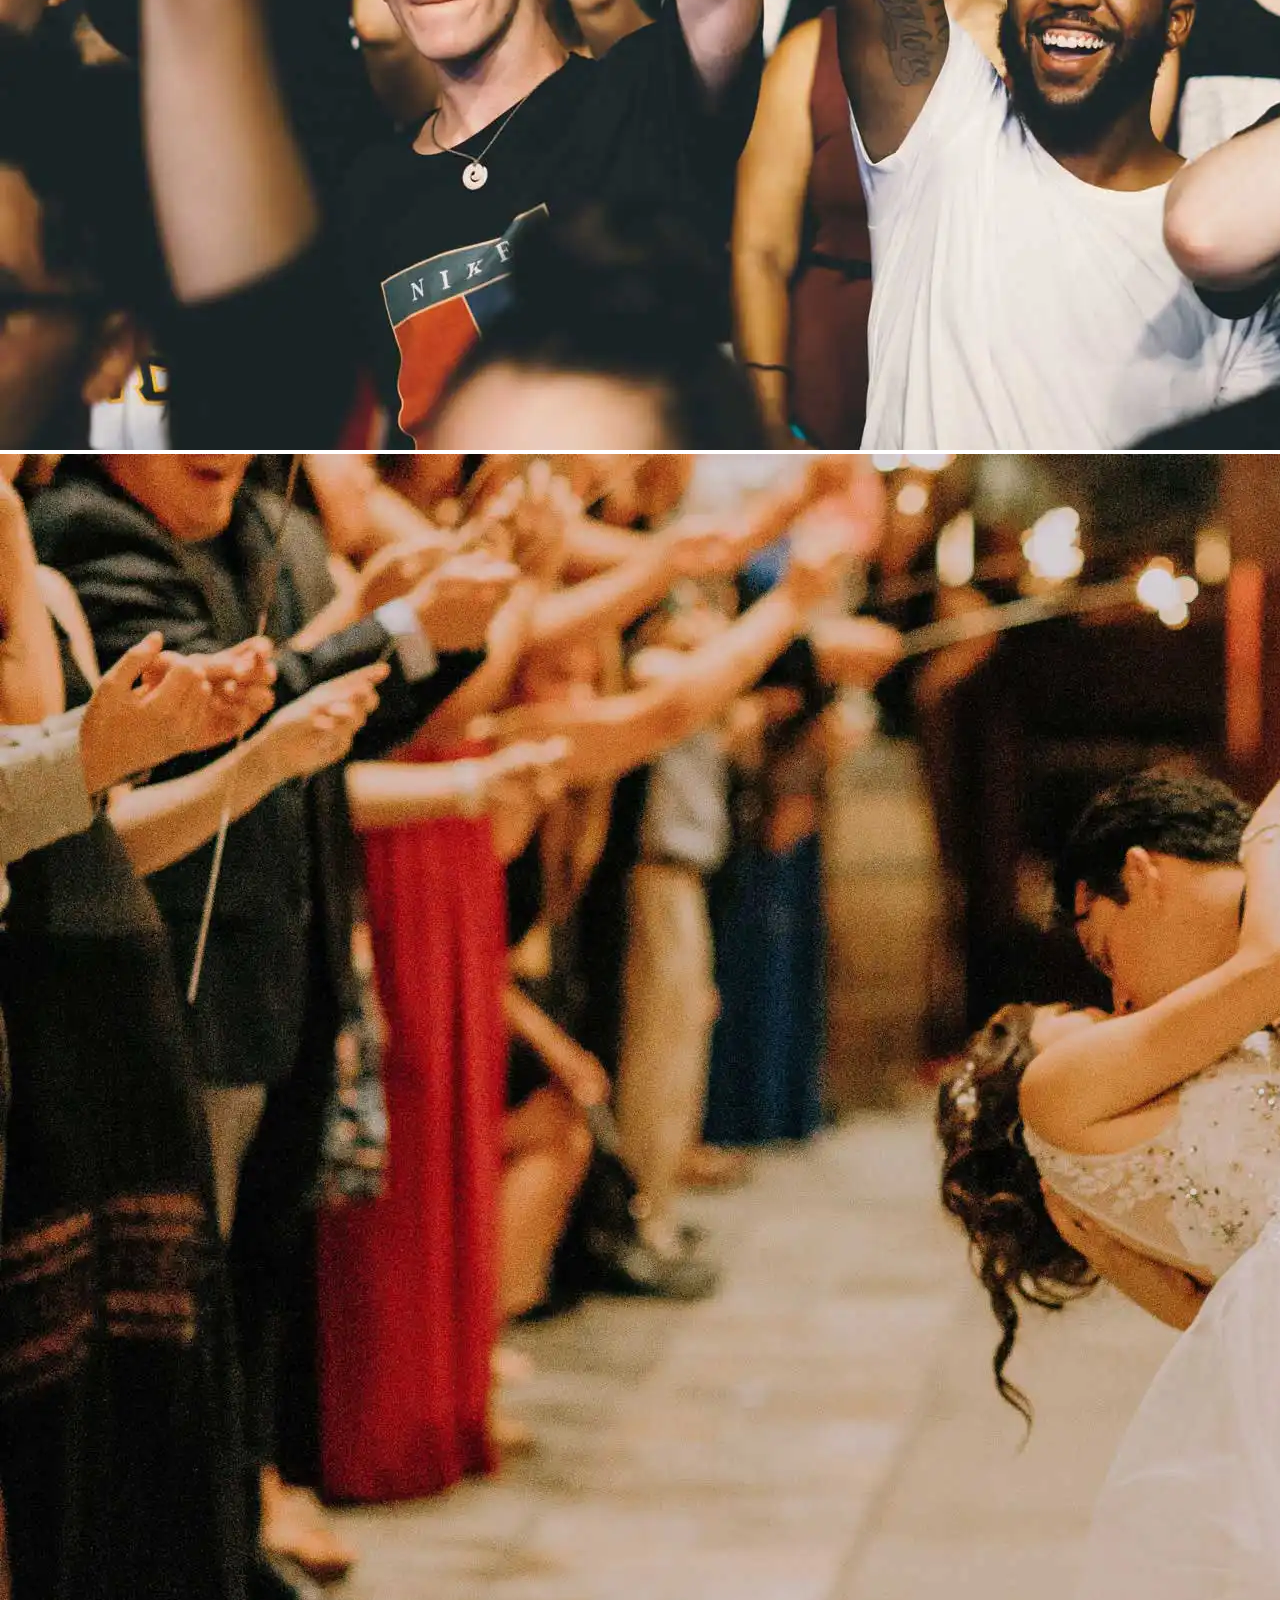
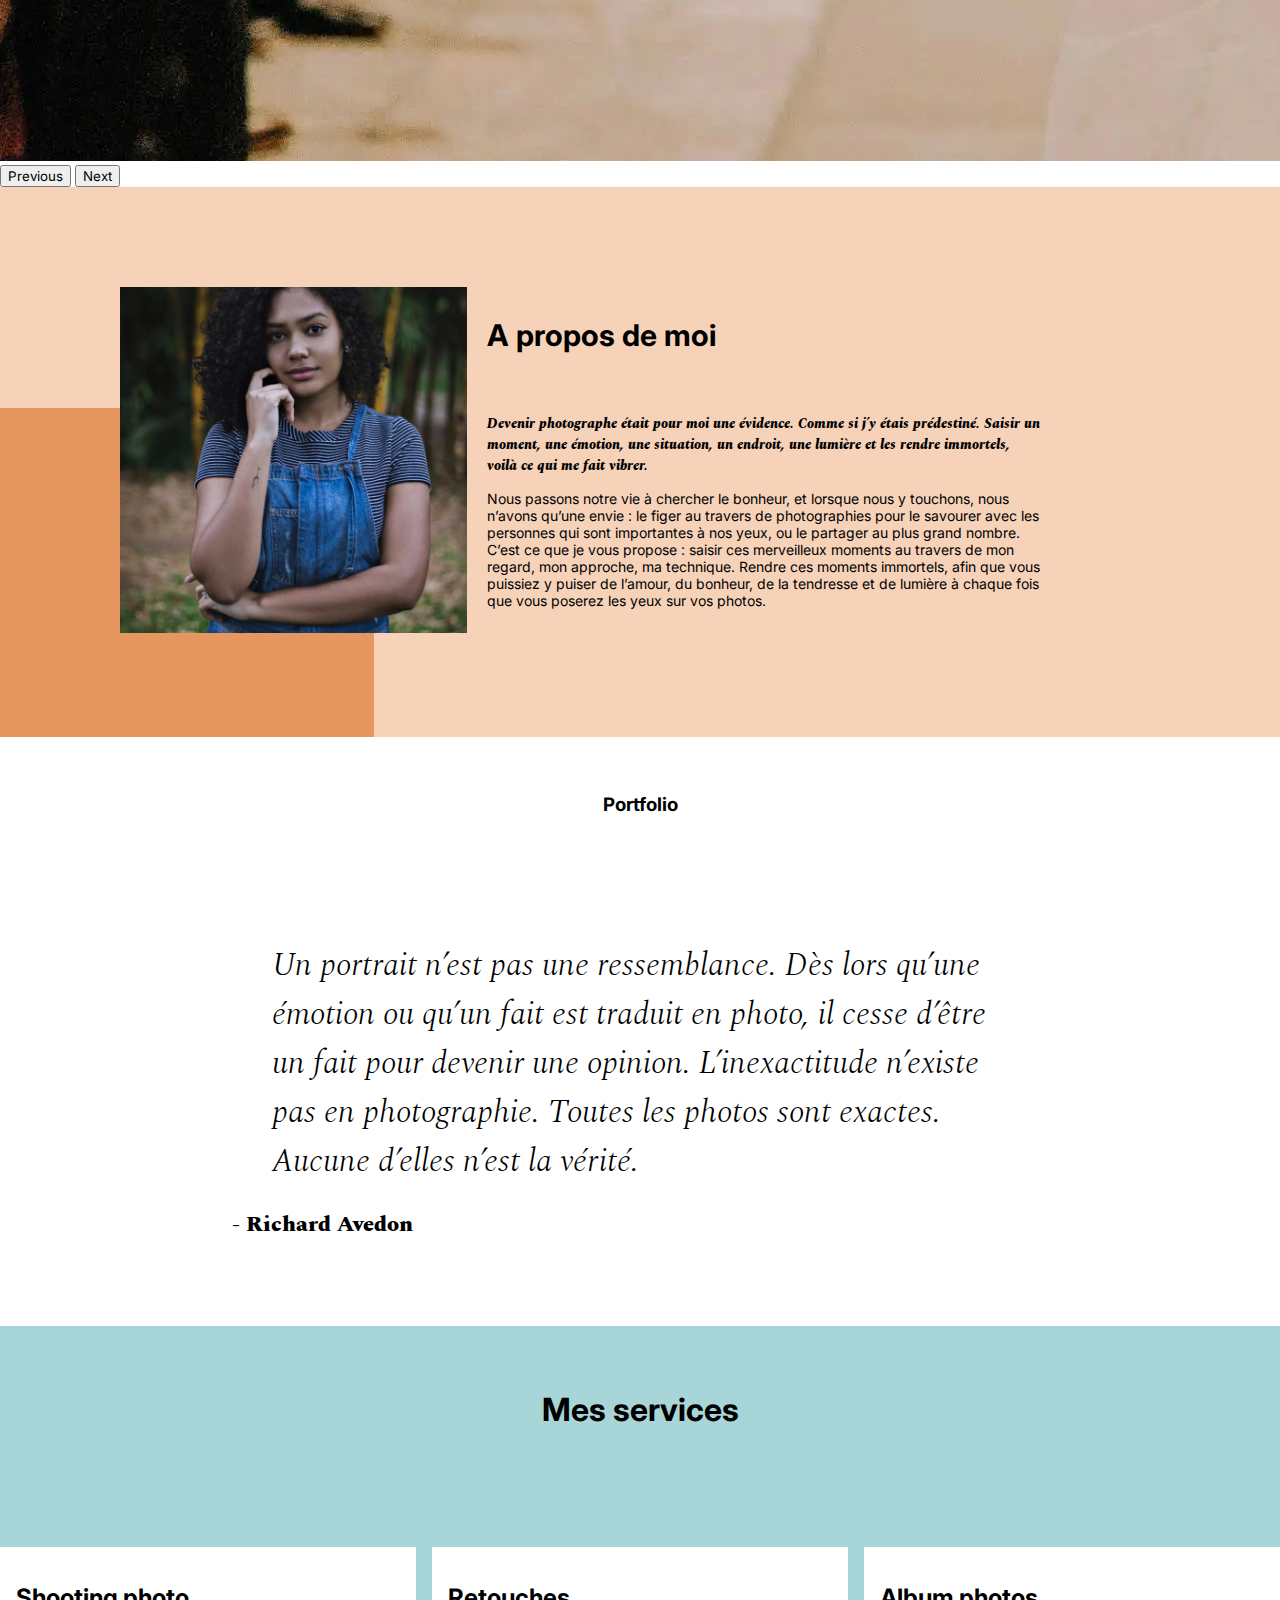
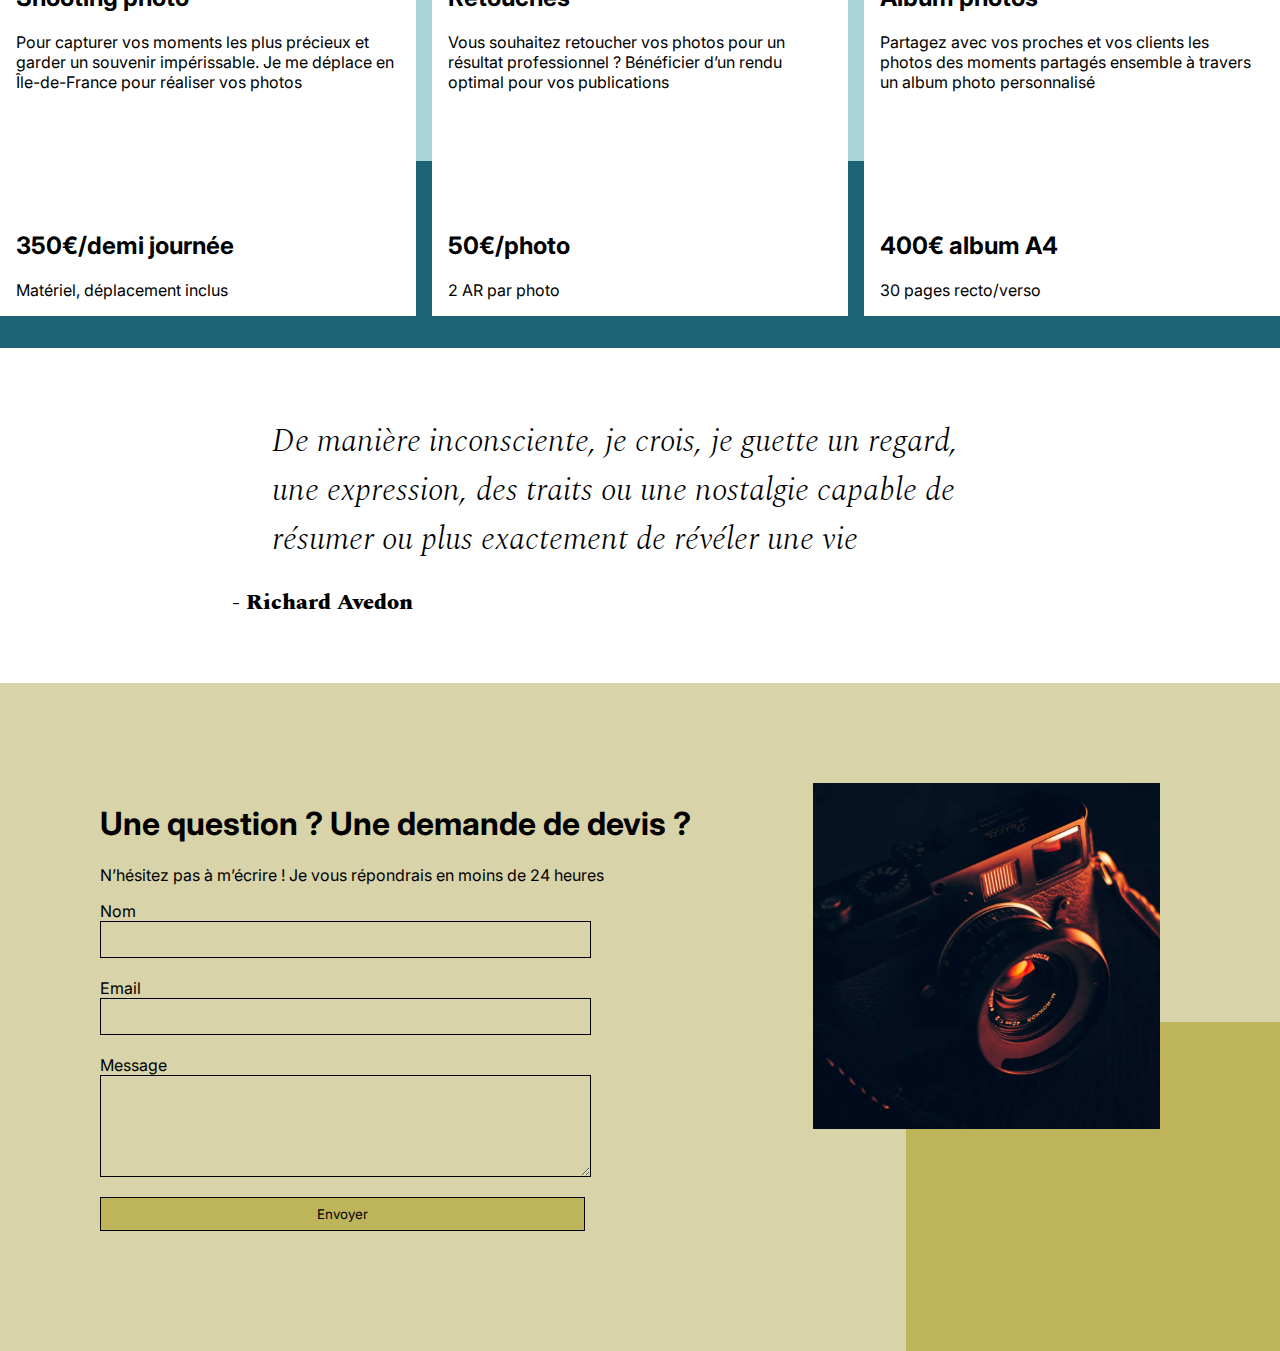
==== commit 27e84882: "modification schemas.org" ====
--- a/index.original.html
+++ b/index.original.html
@@ -34,7 +34,7 @@
 	<script type="application/ld+json">
 		{
 		  "@context": "https://schema.org",
-		  "@type": "Organization",
+		  "@type": "LocalBusiness",
 		  "name": "Nina Carducci",
 		  "url": "https://jordanlegros.github.io/openclassroom-projet4/",
 		  "logo": "https://jordanlegros.github.io/openclassroom-projet4/assets/images/nina.webp",
--- a/assets/style.min.css
+++ b/assets/style.min.css
@@ -1,369 +1 @@
-body {
-	max-width: 1920px;
-	margin: auto;
-}
-* {
-	font-family: 'Inter';
-	font-style: normal;
-}
-.top-header {
-	background-color: white;
-	position: sticky;
-	top:0;
-	z-index: 1000;
-	display: flex;
-	justify-content: space-between;
-	padding-inline: 100px;
-	padding-block: 30px;
-	align-items: center;
-}
-
-.top-header .name {
-	font-size: 26px;
-}
-
-.nav ul {
-	display: flex;
-	list-style-type: none;
-	font-size: 14px;
-	margin-bottom: 0;
-}
-
-.nav li {
-	padding-inline: 10px;
-}
-
-.nav a {
-	text-decoration: none;
-	color: #000
-}
-
-.social-link img {
-	width: 20px;
-}
-
-#about {
-	display: flex;
-	background-color: #F6D2B8;
-	padding-inline: 100px;
-	padding-block: 100px;
-	position: relative;
-}
-
-.picture.left::before {
-	content: ' ';
-	background-color: #E5975F;
-	width: 374px;
-	height: 329px;
-	position: absolute;
-	bottom: 0;
-	left: 0;
-	z-index: -1;
-}
-
-.picture {
-	flex: 1;
-	margin: 0 20px;
-	z-index: 0;
-}
-
-.picture img {
-	width: 400px;
-	height: 400px;
-
-}
-#about-me {
-	flex: 2
-}
-.about-me__title {
-	margin-top: 1em;
-	margin-bottom: 60px;
-	font-size: 30px;
-}
-.about-me__introduction {
-	font-family: 'Spectral';
-	font-weight: 800;
-	font-style: italic;
-	width: 60%;
-}
-#about-me p {
-	width: 80%;
-	font-size: 14px;
-}
-
-#gallery {
-	/*	min-height: 100vh; */
-}
-.title{
-	text-align: center;
-	padding-block: 2em;
-}
-.gallery .nav {
-	justify-content: center;
-}
-.nav-pills .nav-link.active, .nav-pills .show > .nav-link {
-	color: #fff;
-	background-color: #2b2a27;
-	border-radius:0 ;
-}
-.nav-pills .nav-link {
-	color: #000
-}
-.item-column {
-	position: relative;
-	margin-bottom: 0 !important;
-	padding: 0;
-}
-.item-column::after{
-	content: "";
-	display: block;
-	padding-bottom: 100%;
-
-}
-.gallery-item {
-	position: absolute;
-	width: 100%;
-	height: 100%;
-	object-fit: cover;
-	padding: .5em;
-}
-.mg-prev, .mg-next {
-	width: 30px;
-	height: 30px;
-	border-radius: 00%;
-	justify-content: center;
-	align-items: center;
-	display: flex;
-	font-size: 24px;
-}
-
-.quote {
-	font-family: 'Spectral';
-	font-style: italic;
-	width: 70%;
-	margin: auto;
-	padding-block: 3em;
-}
-.quote__text {
-	font-family: Spectral;
-	font-style: italic;
-	font-weight: 300;
-
-}
-.quote__author {
-	font-family: Spectral;
-	font-weight: 800;
-	font-size: 22px;
-}
-
-#services {
-	margin: auto;
-	background-color: #A8D5D8 ;
-	position: relative;
-}
-#services .container::before{
-	content: ' ';
-	background-color: #1C6474;
-	position: absolute;
-	width: 100%;
-	height: 30%;
-	bottom: 0;
-	left: 0;
-	z-index: 0;
-}
-
-#services .container {
-	justify-content: space-between;
-	display: flex;
-	padding : 2em 0;
-
-}
-
-.service {
-	background-color: white;
-	max-width: 390px;
-	width: 30%;
-	height: 337px;
-	padding: 1em;
-	display: flex;
-	flex-direction: column;
-	justify-content: space-between;
-	z-index: 1;
-}
-
-#contact {
-	margin: auto;
-	background-color: #D8D3A8 ;
-	position: relative;
-	padding-inline: 100px;
-	padding-block: 100px;
-}
-
-#contact .container {
-	display: flex;
-}
-.picture.right::before {
-	content: ' ';
-	background-color: #BEB45A;
-	width: 374px;
-	height: 329px;
-	position: absolute;
-	bottom: 0;
-	right: 0;
-	z-index: -1;
-}
-.form-container {
-	flex : 2;
-
-}
-form {
-	display: flex;
-	flex-direction: column;
-	width: 70%;
-	align-items: flex-start;
-}
-
-form input {
-	width: 100%;
-	background-color: transparent;
-	border: solid 1px;
-	height: 2.5em;
-	margin-bottom: 20px;
-}
-
-form textarea {
-	width: 100%;
-	background-color: transparent;
-	border: solid 1px;
-	height: 5em;
-	line-height: 2.5em;
-	font-size: 1.2em;
-	margin-bottom: 20px;
-}
-input[type="submit"] {
-	background-color: #BEB45A;
-	padding: .5em 1em
-}
-
-@media all and (max-width: 1180px) {
-	.picture {
-		flex : 2;
-	}
-	#about, #contact .container {
-		align-items: center;
-	}
-	.about-me__title {
-		margin-top: 0;
-		margin-bottom: 1em;
-	}
-	#about-me h6, #about-me p {
-		width: 100%;
-	}
-
-	.picture img {
-		width: 300px;
-		height: 300px;
-	
-	}
-}
-
-@media all and (max-width: 1000px) {
-	#about{
-		flex-direction: column;
-
-	}
-	.picture {
-		width: 50%;
-	}
-	.picture.left::before {
-		width: 100%;
-		height: 30%;
-		position: absolute;
-		bottom: auto;
-		top: 0;
-		left: 0;
-		z-index: -1;
-	}
-	.about-me__title{
-		text-align: center;
-		margin-top: 1em;
-	}
-	#services .container {
-		flex-direction: column;
-	}
-	.service {
-		width: 100%;
-		max-width: 100%;
-		height: auto;
-		margin: 2em 0
-	}
-	.service__description{
-		margin-bottom: 1em;
-	}
-
-	#services .container::before{
-		width: 30%;
-		height: 100%;
-		bottom: 0;
-		right: 0;
-		left: auto;
-		z-index: 0;
-	}
-
-	#contact .container {
-		flex-direction: column;
-	}
-	#contact .picture.right {
-		margin-top: 1em;
-	}
-	.picture.right::before {
-		width: 100%;
-		height: 30%;
-		position: absolute;
-		bottom: 0;
-		right: 0;
-		z-index: -1;
-	}
-}
-
-@media all and (max-width: 650px) {
-	.top-header {
-		flex-direction: column;
-		padding-inline: 0;
-	}
-	.top-header .nav, .top-header .nav ul {
-		width: 100%;
-		padding: 0 0 0 0;
-	}
-	.top-header .nav li {
-		flex: 1;
-		padding-block: 1em;
-		text-align: center;
-	}
-	.picture.left::before, .picture.right::before {
-		height: 150px;
-	}
-	#services .container {
-		align-items: center;
-	}
-	.service {
-		max-width: 90%;
-	}
-	#about, #contact {
-		padding-inline: 2em;
-		padding-block: 2em;
-	}
-	form {
-		width: 100%;
-	}
-	.picture {
-		width: 80%;
-	}
-
-	.picture img {
-		width: 200px;
-		height: 200px;
-	
-	}
-}
-
+.nav a,.nav-pills .nav-link{color:#000}.about-me__introduction,.quote,.quote__text{font-style:italic;font-family:Spectral}.quote,.quote__author,.quote__text{font-family:Spectral}.service,.top-header{background-color:#fff;display:flex}#about,#contact{padding-inline:100px;padding-block:100px}.picture.left::before,.picture.right::before{content:' ';width:374px;height:329px;bottom:0;z-index:-1}#about,#contact .container,.mg-next,.mg-prev,.nav ul,.service,.top-header,form{display:flex}body{max-width:1920px;margin:auto}*{font-family:Inter;font-style:normal}.top-header{position:sticky;top:0;z-index:1000;justify-content:space-between;padding-inline:100px;padding-block:30px;align-items:center}#about,#contact,#services,.item-column{position:relative}.top-header .name{font-size:26px}.nav ul{list-style-type:none;font-size:14px;margin-bottom:0}.nav li{padding-inline:10px}.nav a{text-decoration:none}.social-link img{width:20px}#about{background-color:#f6d2b8}.picture.left::before{background-color:#e5975f;position:absolute;left:0}.picture{flex:1;margin:0 20px;z-index:0}.picture img{width:100%}#about-me,.form-container{flex:2}.about-me__title{margin-top:1em;margin-bottom:60px;font-size:30px}.about-me__introduction{font-weight:800;width:60%}#about-me p{width:80%;font-size:14px}.title{text-align:center;padding-block:2em}.gallery .nav{justify-content:center}.nav-pills .nav-link.active,.nav-pills .show>.nav-link{color:#fff;background-color:#2b2a27;border-radius:0}.item-column{margin-bottom:0!important;padding:0}.item-column::after{content:"";display:block;padding-bottom:100%}.gallery-item{position:absolute;width:100%;height:100%;object-fit:cover;padding:.5em}.mg-next,.mg-prev{width:30px;height:30px;border-radius:00%;justify-content:center;align-items:center;font-size:24px}form input,form textarea{width:100%;background-color:transparent;border:1px solid;margin-bottom:20px}.quote{width:70%;margin:auto;padding-block:3em}.quote__text{font-weight:300}.quote__author{font-weight:800;font-size:22px}#services{margin:auto;background-color:#a8d5d8}#services .container::before{content:' ';background-color:#1c6474;position:absolute;width:100%;height:30%;bottom:0;left:0;z-index:0}#services .container{justify-content:space-between;display:flex;padding:2em 0}.service{max-width:390px;width:30%;height:337px;padding:1em;flex-direction:column;justify-content:space-between;z-index:1}#contact{margin:auto;background-color:#d8d3a8}.picture.right::before{background-color:#beb45a;position:absolute;right:0}form{flex-direction:column;width:70%;align-items:flex-start}form input{height:2.5em}form textarea{height:5em;line-height:2.5em;font-size:1.2em}input[type=submit]{background-color:#beb45a;padding:.5em 1em}@media all and (max-width:1180px){.picture{flex:2}#about,#contact .container{align-items:center}.about-me__title{margin-top:0;margin-bottom:1em}#about-me h6,#about-me p{width:100%}}@media all and (max-width:1000px){.picture.left::before,.picture.right::before{height:30%;position:absolute;z-index:-1;width:100%}#about,#contact .container,#services .container{flex-direction:column}.picture{width:50%}.picture.left::before{bottom:auto;top:0;left:0}.about-me__title{text-align:center;margin-top:1em}.service{width:100%;max-width:100%;height:auto;margin:2em 0}.service__description{margin-bottom:1em}#services .container::before{width:30%;height:100%;bottom:0;right:0;left:auto;z-index:0}#contact .picture.right{margin-top:1em}.picture.right::before{bottom:0;right:0}}@media all and (max-width:650px){.top-header{flex-direction:column;padding-inline:0}.top-header .nav,.top-header .nav ul{width:100%;padding:0}.top-header .nav li{flex:1;padding-block:1em;text-align:center}.picture.left::before,.picture.right::before{height:150px}#services .container{align-items:center}.service{max-width:90%}#about,#contact{padding-inline:2em;padding-block:2em}form{width:100%}.picture{width:80%}}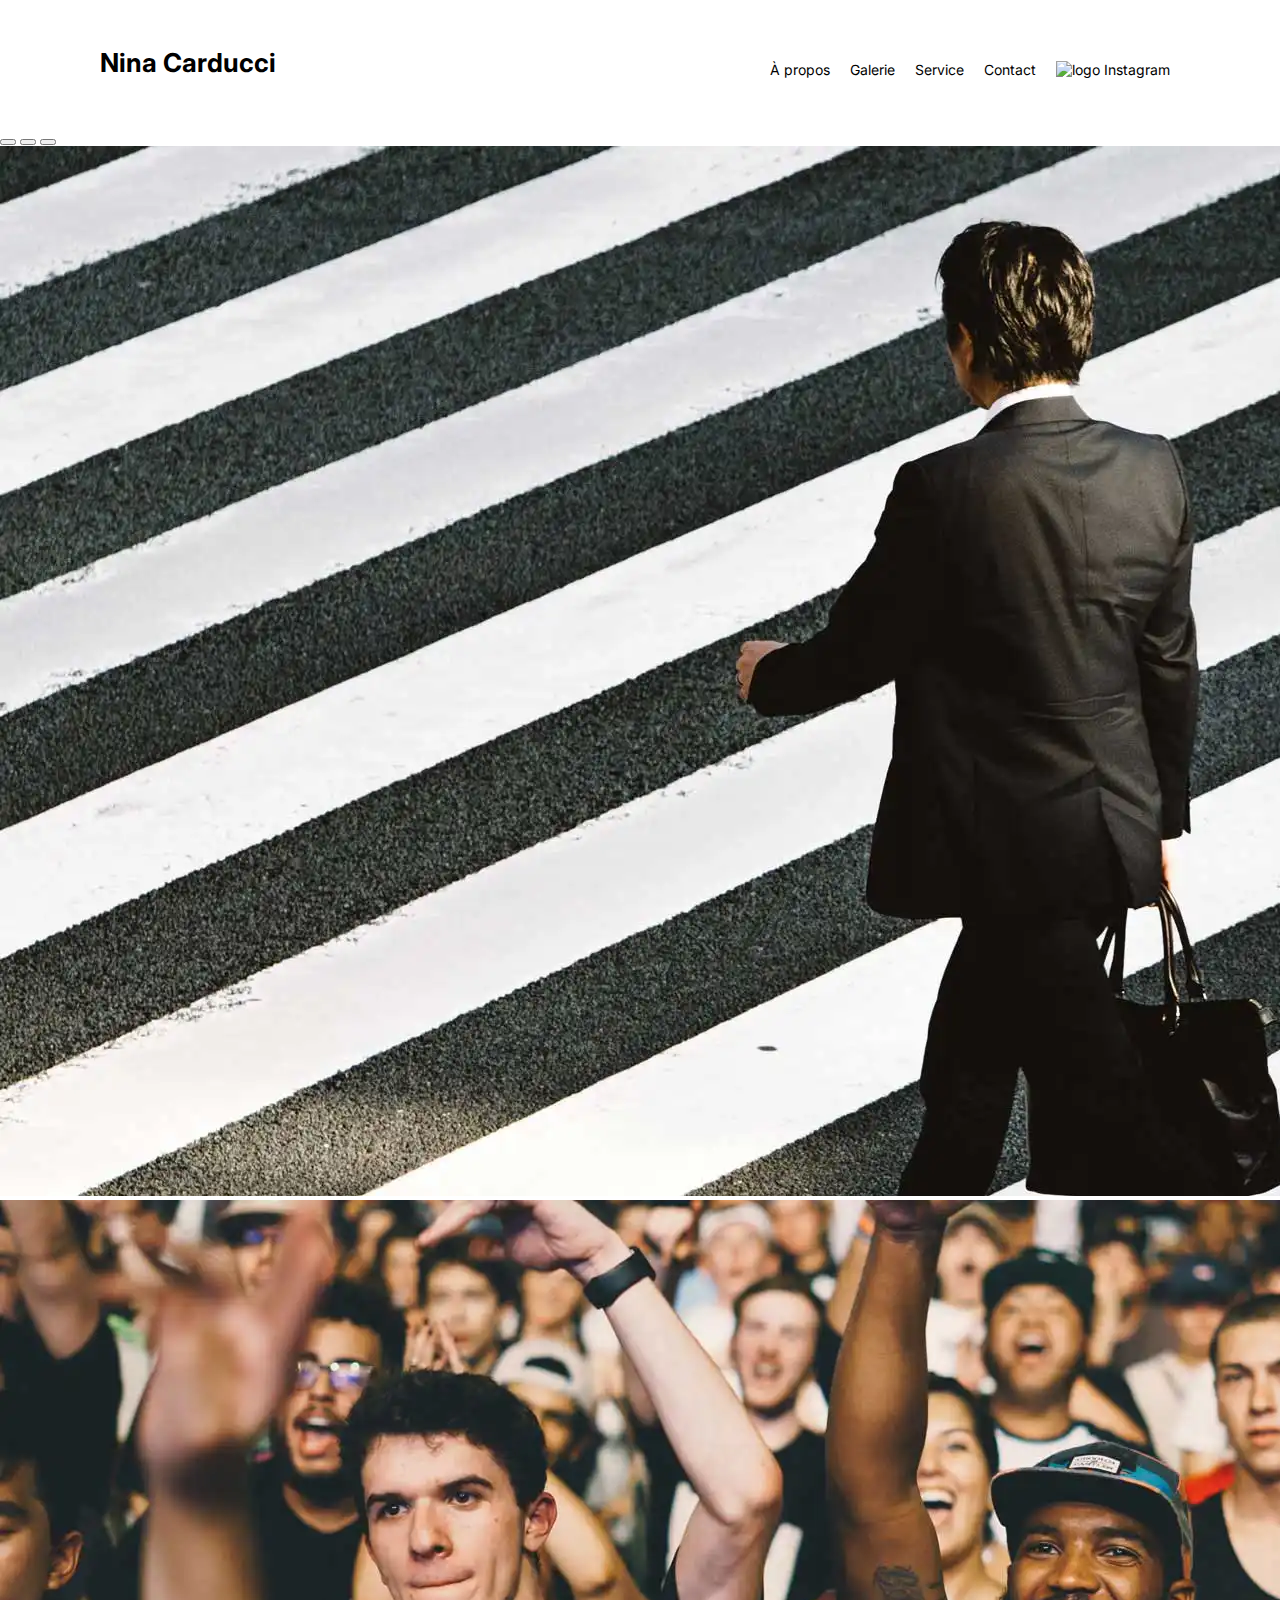
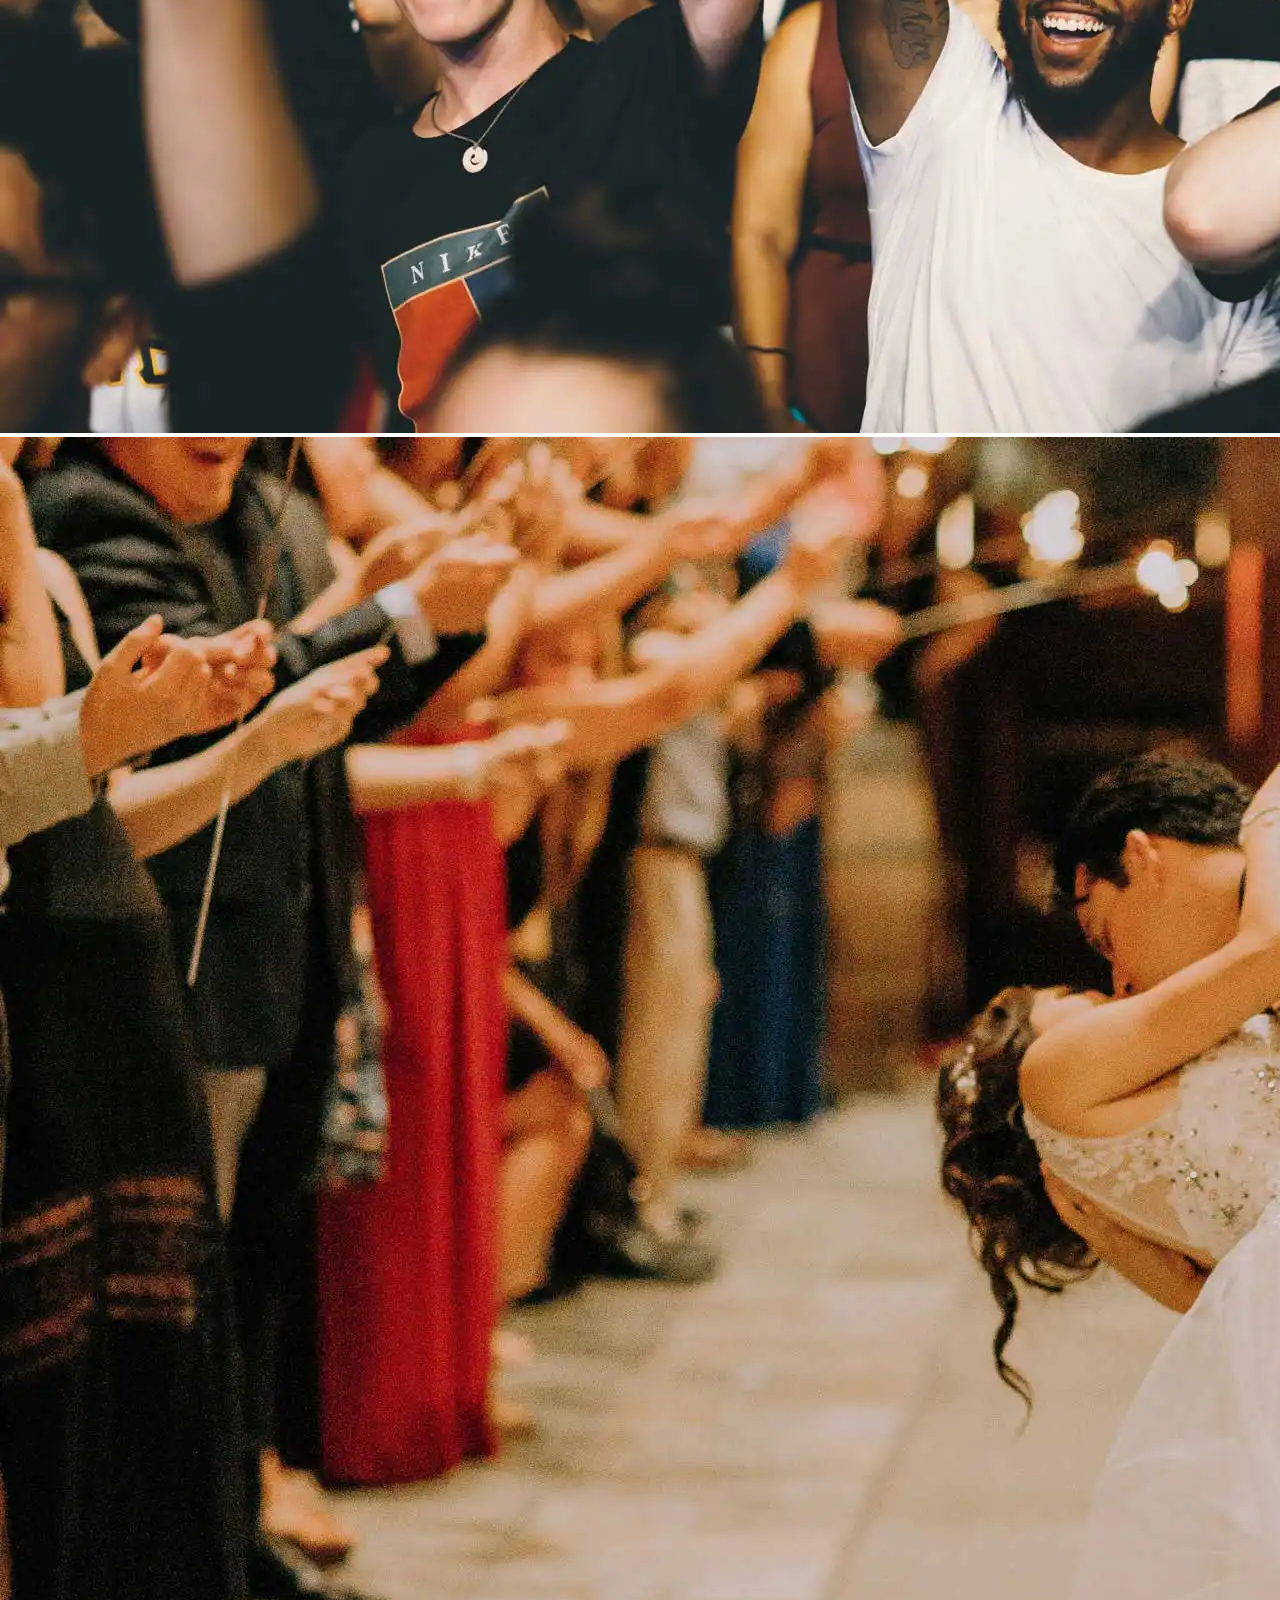
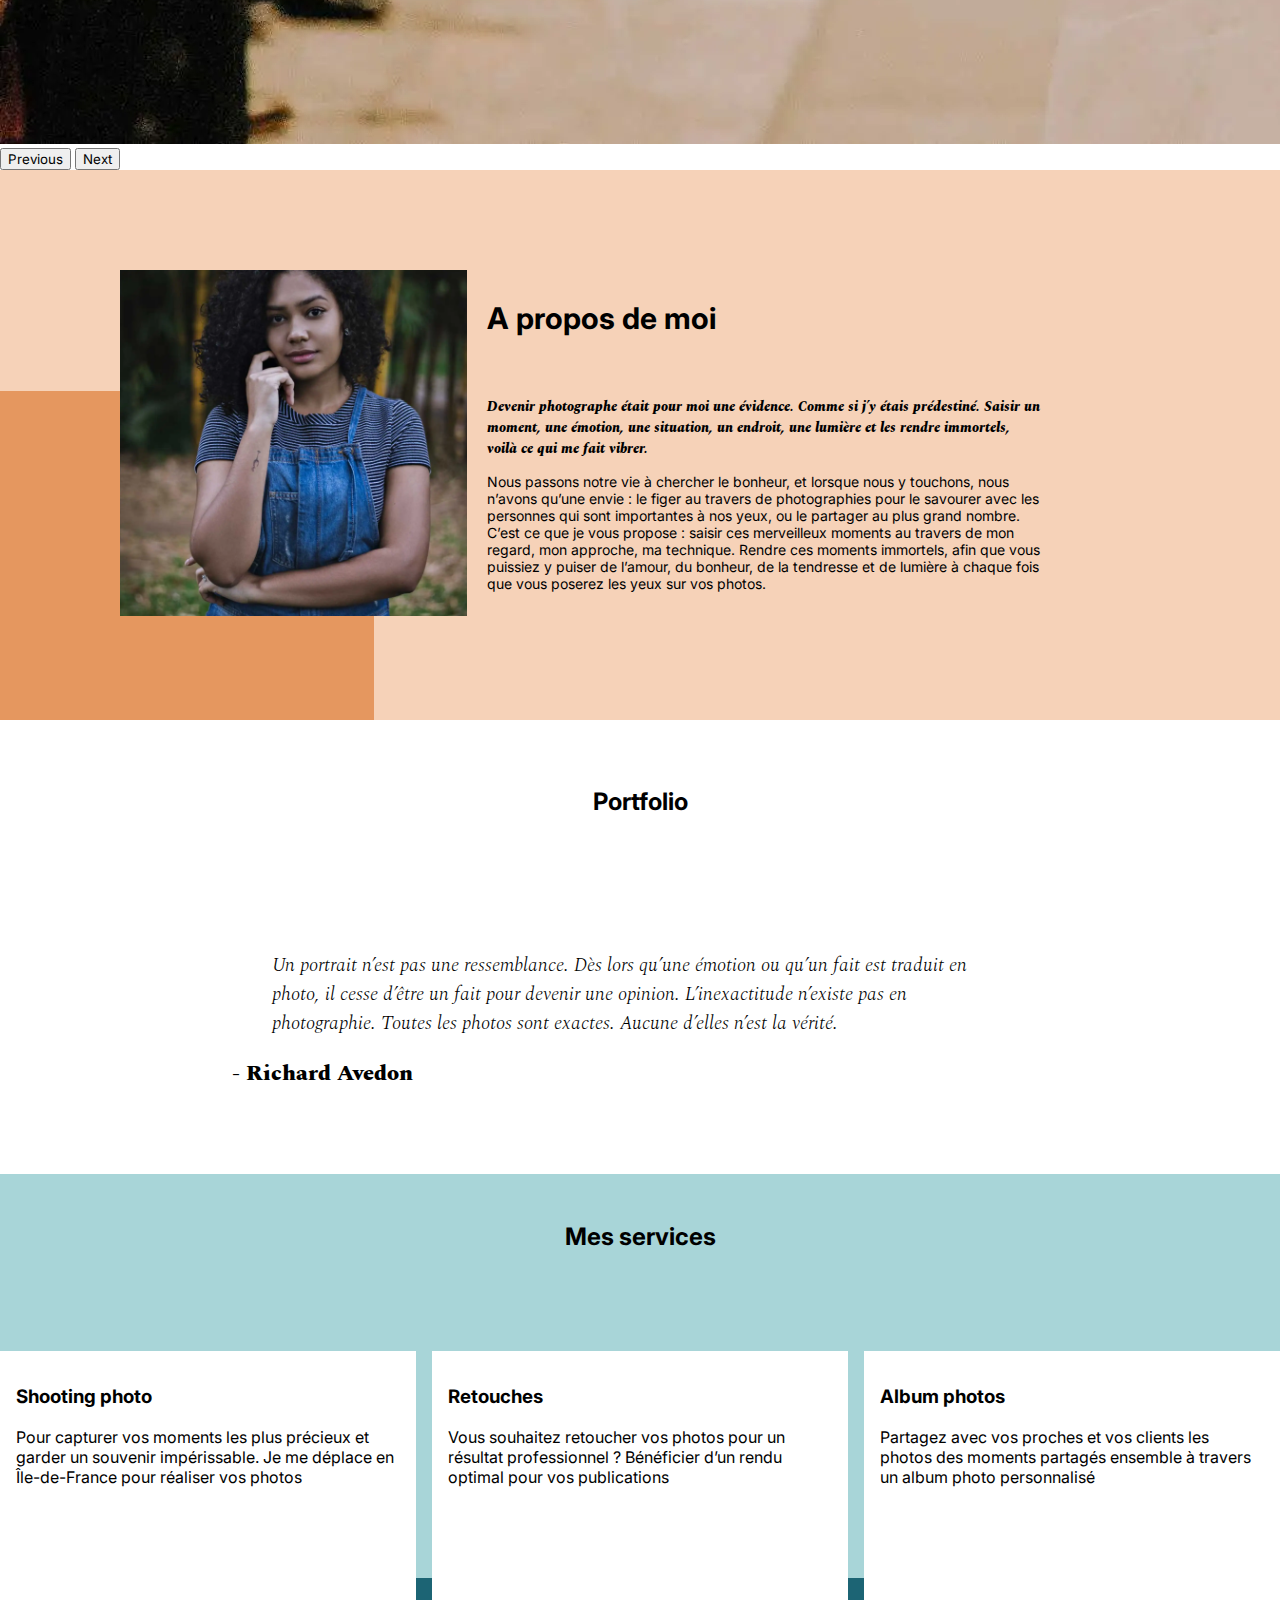
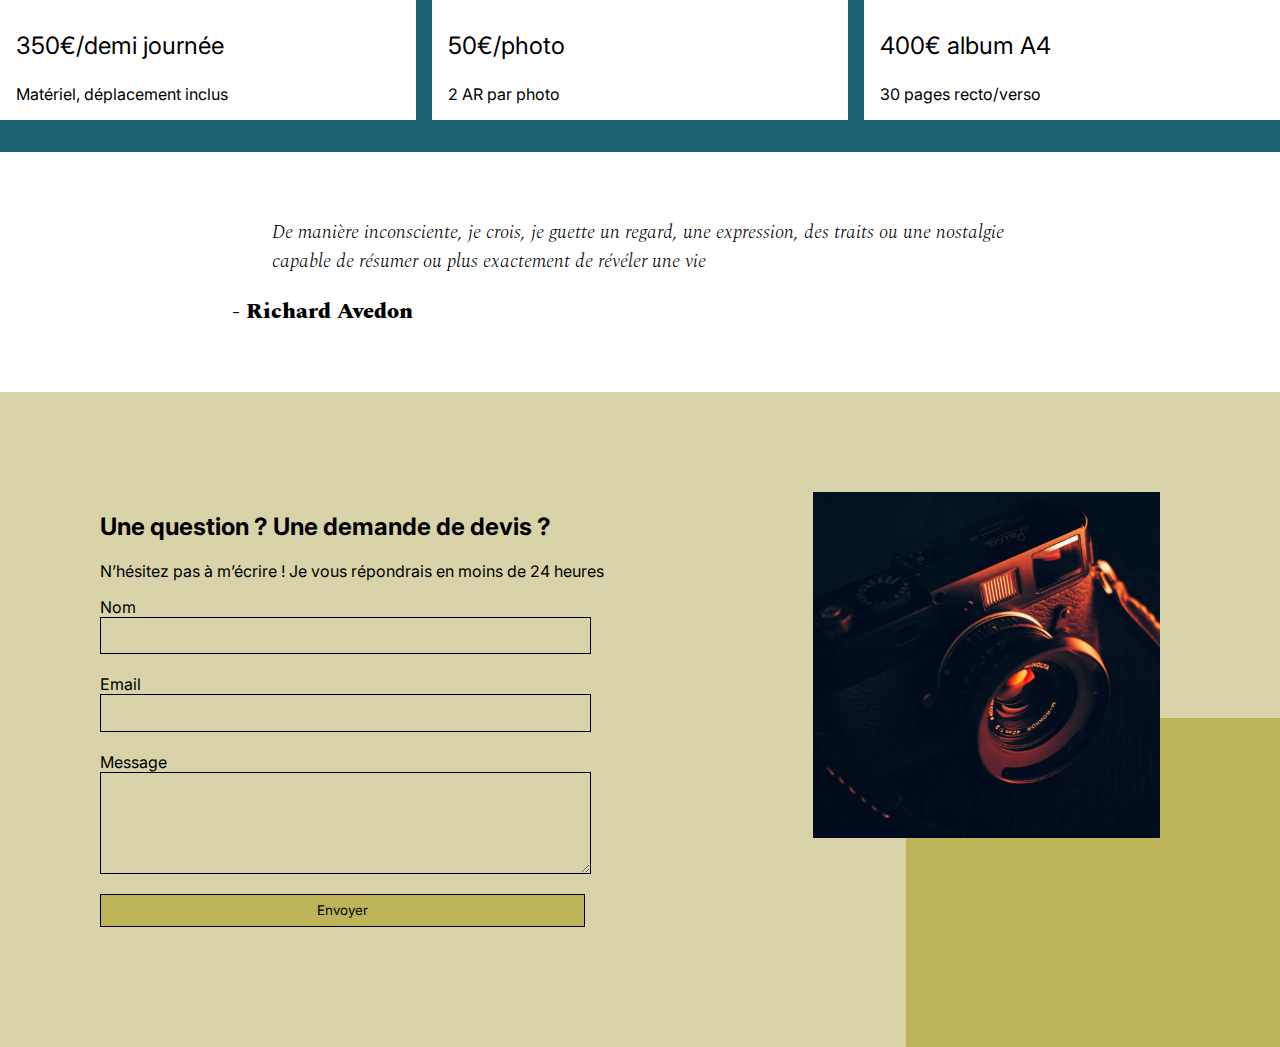
==== commit 09d6153a: "corrections balises d'en tête" ====
--- a/index.original.html
+++ b/index.original.html
@@ -117,7 +117,7 @@
 </head>
 <body>
 <div class="top-header"> 
-	<h3 class="name">Nina Carducci</h3>
+	<h1 class="name">Nina Carducci</h1>
 	<div class="nav">   
 		<ul>
 			<li><a href="#about">À propos</a></li>
@@ -162,14 +162,14 @@
 		<img src="./assets/images/nina.webp" alt ="Photographie de Nina Carducci" >
 	</div>
 	<div id="about-me">
-		<h3 class="about-me__title">A propos de moi</h3>
+		<h2 class="about-me__title">A propos de moi</h2>
 		<p class="about-me__introduction">Devenir photographe était pour moi une évidence. Comme si j’y étais prédestiné. Saisir un moment, une émotion, une situation, un endroit, une lumière et les rendre immortels, voilà ce qui me fait vibrer.</p>
 		<p>Nous passons notre vie à chercher le bonheur, et lorsque nous y touchons, nous n’avons qu’une envie : le figer au travers de photographies pour le savourer avec les personnes qui sont importantes à nos yeux, ou le partager au plus grand nombre.
 			C’est ce que je vous propose : saisir ces merveilleux moments au travers de mon regard, mon approche, ma technique. Rendre ces moments immortels, afin que vous puissiez y puiser de l’amour, du bonheur, de la tendresse et de lumière à chaque fois que vous poserez les yeux sur vos photos.</p>
 	</div>
 </div>
 <div id="gallery">
-	<h3 class="title">Portfolio</h3>
+	<h2 class="title">Portfolio</h2>
 	<div class="container py-3">
 		<div class="gallery" style="display: none">
 			<img data-gallery-tag="Concert" class="gallery-item" src="./assets/images/gallery/concerts/aaron-paul-wnX-fXzB6Cw-unsplash.webp" alt ="Photographie de Aaeron Paul par Nina Carducci"/>
@@ -186,43 +186,43 @@
 	<div class="quote">
 		<figure>
 			<blockquote>
-				<h1 class="quote__text">Un portrait n’est pas une ressemblance. Dès lors qu’une émotion ou qu’un fait est traduit en photo, il cesse d’être un fait pour devenir une opinion. L’inexactitude n’existe pas en photographie. Toutes les photos sont exactes. Aucune d’elles n’est la vérité.</h1>
+				<h3 class="quote__text">Un portrait n’est pas une ressemblance. Dès lors qu’une émotion ou qu’un fait est traduit en photo, il cesse d’être un fait pour devenir une opinion. L’inexactitude n’existe pas en photographie. Toutes les photos sont exactes. Aucune d’elles n’est la vérité.</h3>
 			</blockquote>
 			<figcaption class="quote__author">- Richard Avedon</figcaption>
 		</figure>
 	</div>
 </div>
 <div id="services">
-	<h1 class="title">Mes services</h1>
+	<h2 class="title">Mes services</h2>
 	<div class="container">
 		<div class="service">
 			<div class="service__description">
-				<h2>Shooting photo</h2>
+				<h3>Shooting photo</h3>
 				<p>Pour capturer vos moments les plus précieux et garder un souvenir impérissable. Je me déplace en Île-de-France pour réaliser vos photos</p>
 			</div>
 			<div class="service__price">
-				<h2>350€/demi journée</h2>
+				<p class="prix">350€/demi journée</p>
 				<span>Matériel, déplacement inclus</span>
 			</div>
 
 		</div>
 		<div class="service">
 			<div class="service__description">
-				<h2>Retouches</h2>
+				<h3>Retouches</h3>
 				<p>Vous souhaitez retoucher vos photos pour un résultat professionnel ? Bénéficier d’un rendu optimal pour vos publications</p>
 			</div>
 			<div class="service__price">
-				<h2>50€/photo</h2>
+				<p class="prix">50€/photo</p>
 				<span>2 AR par photo</span>
 			</div>
 		</div>
 		<div class="service">
 			<div class="service__description">
-				<h2>Album photos</h2>
+				<h3>Album photos</h3>
 				<p>Partagez avec vos proches et vos clients les photos des moments partagés ensemble à travers un album photo personnalisé</p>
 			</div>
 			<div class="service__price">
-				<h2>400€ album A4</h2>
+				<p class="prix">400€ album A4</p>
 				<span>30 pages recto/verso</span>
 			</div>
 		</div>
@@ -231,7 +231,7 @@
 <div class="quote">
 	<figure>
 		<blockquote>
-			<h1 class="quote__text">De manière inconsciente, je crois, je guette un regard, une expression, des traits ou une nostalgie capable de résumer ou plus exactement de révéler une vie</h1>
+			<h3 class="quote__text">De manière inconsciente, je crois, je guette un regard, une expression, des traits ou une nostalgie capable de résumer ou plus exactement de révéler une vie</h3>
 		</blockquote>
 		<figcaption class="quote__author">- Richard Avedon</figcaption>
 	</figure>
@@ -239,7 +239,7 @@
 <div id="contact">
 	<div class="container">
 		<div class="form-container">
-			<h1>Une question ? Une demande de devis ?</h1>
+			<h2>Une question ? Une demande de devis ?</h2>
 			<p> N’hésitez pas à m’écrire ! Je vous répondrais en moins de 24 heures</p>
 			<form action="" method="post">
 				<label for="nom">Nom</label>
--- a/assets/style.min.css
+++ b/assets/style.min.css
@@ -1 +1 @@
-.nav a,.nav-pills .nav-link{color:#000}.about-me__introduction,.quote,.quote__text{font-style:italic;font-family:Spectral}.quote,.quote__author,.quote__text{font-family:Spectral}.service,.top-header{background-color:#fff;display:flex}#about,#contact{padding-inline:100px;padding-block:100px}.picture.left::before,.picture.right::before{content:' ';width:374px;height:329px;bottom:0;z-index:-1}#about,#contact .container,.mg-next,.mg-prev,.nav ul,.service,.top-header,form{display:flex}body{max-width:1920px;margin:auto}*{font-family:Inter;font-style:normal}.top-header{position:sticky;top:0;z-index:1000;justify-content:space-between;padding-inline:100px;padding-block:30px;align-items:center}#about,#contact,#services,.item-column{position:relative}.top-header .name{font-size:26px}.nav ul{list-style-type:none;font-size:14px;margin-bottom:0}.nav li{padding-inline:10px}.nav a{text-decoration:none}.social-link img{width:20px}#about{background-color:#f6d2b8}.picture.left::before{background-color:#e5975f;position:absolute;left:0}.picture{flex:1;margin:0 20px;z-index:0}.picture img{width:100%}#about-me,.form-container{flex:2}.about-me__title{margin-top:1em;margin-bottom:60px;font-size:30px}.about-me__introduction{font-weight:800;width:60%}#about-me p{width:80%;font-size:14px}.title{text-align:center;padding-block:2em}.gallery .nav{justify-content:center}.nav-pills .nav-link.active,.nav-pills .show>.nav-link{color:#fff;background-color:#2b2a27;border-radius:0}.item-column{margin-bottom:0!important;padding:0}.item-column::after{content:"";display:block;padding-bottom:100%}.gallery-item{position:absolute;width:100%;height:100%;object-fit:cover;padding:.5em}.mg-next,.mg-prev{width:30px;height:30px;border-radius:00%;justify-content:center;align-items:center;font-size:24px}form input,form textarea{width:100%;background-color:transparent;border:1px solid;margin-bottom:20px}.quote{width:70%;margin:auto;padding-block:3em}.quote__text{font-weight:300}.quote__author{font-weight:800;font-size:22px}#services{margin:auto;background-color:#a8d5d8}#services .container::before{content:' ';background-color:#1c6474;position:absolute;width:100%;height:30%;bottom:0;left:0;z-index:0}#services .container{justify-content:space-between;display:flex;padding:2em 0}.service{max-width:390px;width:30%;height:337px;padding:1em;flex-direction:column;justify-content:space-between;z-index:1}#contact{margin:auto;background-color:#d8d3a8}.picture.right::before{background-color:#beb45a;position:absolute;right:0}form{flex-direction:column;width:70%;align-items:flex-start}form input{height:2.5em}form textarea{height:5em;line-height:2.5em;font-size:1.2em}input[type=submit]{background-color:#beb45a;padding:.5em 1em}@media all and (max-width:1180px){.picture{flex:2}#about,#contact .container{align-items:center}.about-me__title{margin-top:0;margin-bottom:1em}#about-me h6,#about-me p{width:100%}}@media all and (max-width:1000px){.picture.left::before,.picture.right::before{height:30%;position:absolute;z-index:-1;width:100%}#about,#contact .container,#services .container{flex-direction:column}.picture{width:50%}.picture.left::before{bottom:auto;top:0;left:0}.about-me__title{text-align:center;margin-top:1em}.service{width:100%;max-width:100%;height:auto;margin:2em 0}.service__description{margin-bottom:1em}#services .container::before{width:30%;height:100%;bottom:0;right:0;left:auto;z-index:0}#contact .picture.right{margin-top:1em}.picture.right::before{bottom:0;right:0}}@media all and (max-width:650px){.top-header{flex-direction:column;padding-inline:0}.top-header .nav,.top-header .nav ul{width:100%;padding:0}.top-header .nav li{flex:1;padding-block:1em;text-align:center}.picture.left::before,.picture.right::before{height:150px}#services .container{align-items:center}.service{max-width:90%}#about,#contact{padding-inline:2em;padding-block:2em}form{width:100%}.picture{width:80%}}+.nav a,.nav-pills .nav-link{color:#000}.about-me__introduction,.quote,.quote__text{font-style:italic;font-family:Spectral}.quote,.quote__author,.quote__text{font-family:Spectral}.service,.top-header{background-color:#fff;display:flex}#about,#contact{padding-inline:100px;padding-block:100px}.picture.left::before,.picture.right::before{content:' ';width:374px;height:329px;bottom:0;z-index:-1}#about,#contact .container,.mg-next,.mg-prev,.nav ul,.service,.top-header,form{display:flex}body{max-width:1920px;margin:auto}*{font-family:Inter;font-style:normal}.top-header{position:sticky;top:0;z-index:1000;justify-content:space-between;padding-inline:100px;padding-block:30px;align-items:center}#about,#contact,#services,.item-column{position:relative}.top-header .name{font-size:26px}.nav ul{list-style-type:none;font-size:14px;margin-bottom:0}.nav li{padding-inline:10px}.nav a{text-decoration:none}.social-link img{width:20px}#about{background-color:#f6d2b8}.picture.left::before{background-color:#e5975f;position:absolute;left:0}.picture{flex:1;margin:0 20px;z-index:0}.picture img{width:100%}#about-me,.form-container{flex:2}.about-me__title{margin-top:1em;margin-bottom:60px;font-size:30px}.about-me__introduction{font-weight:800;width:60%}#about-me p{width:80%;font-size:14px}.title{text-align:center;padding-block:2em}.gallery .nav{justify-content:center}.nav-pills .nav-link.active,.nav-pills .show>.nav-link{color:#fff;background-color:#2b2a27;border-radius:0}.item-column{margin-bottom:0!important;padding:0}.item-column::after{content:"";display:block;padding-bottom:100%}.gallery-item{position:absolute;width:100%;height:100%;object-fit:cover;padding:.5em}.mg-next,.mg-prev{width:30px;height:30px;border-radius:00%;justify-content:center;align-items:center;font-size:24px}form input,form textarea{width:100%;background-color:transparent;border:1px solid;margin-bottom:20px}.quote{width:70%;margin:auto;padding-block:3em}.quote__text{font-weight:300}.quote__author{font-weight:800;font-size:22px}#services{margin:auto;background-color:#a8d5d8}#services .container::before{content:' ';background-color:#1c6474;position:absolute;width:100%;height:30%;bottom:0;left:0;z-index:0}#services .container{justify-content:space-between;display:flex;padding:2em 0}.service{max-width:390px;width:30%;height:337px;padding:1em;flex-direction:column;justify-content:space-between;z-index:1}#contact{margin:auto;background-color:#d8d3a8}.picture.right::before{background-color:#beb45a;position:absolute;right:0}form{flex-direction:column;width:70%;align-items:flex-start}form input{height:2.5em}form textarea{height:5em;line-height:2.5em;font-size:1.2em}input[type=submit]{background-color:#beb45a;padding:.5em 1em}.prix{font-size:1.5em}@media all and (max-width:1180px){.picture{flex:2}#about,#contact .container{align-items:center}.about-me__title{margin-top:0;margin-bottom:1em}#about-me h6,#about-me p{width:100%}}@media all and (max-width:1000px){.picture.left::before,.picture.right::before{height:30%;position:absolute;z-index:-1;width:100%}#about,#contact .container,#services .container{flex-direction:column}.picture{width:50%}.picture.left::before{bottom:auto;top:0;left:0}.about-me__title{text-align:center;margin-top:1em}.service{width:100%;max-width:100%;height:auto;margin:2em 0}.service__description{margin-bottom:1em}#services .container::before{width:30%;height:100%;bottom:0;right:0;left:auto;z-index:0}#contact .picture.right{margin-top:1em}.picture.right::before{bottom:0;right:0}}@media all and (max-width:650px){.top-header{flex-direction:column;padding-inline:0}.top-header .nav,.top-header .nav ul{width:100%;padding:0}.top-header .nav li{flex:1;padding-block:1em;text-align:center}.picture.left::before,.picture.right::before{height:150px}#services .container{align-items:center}.service{max-width:90%}#about,#contact{padding-inline:2em;padding-block:2em}form{width:100%}.picture{width:80%}}